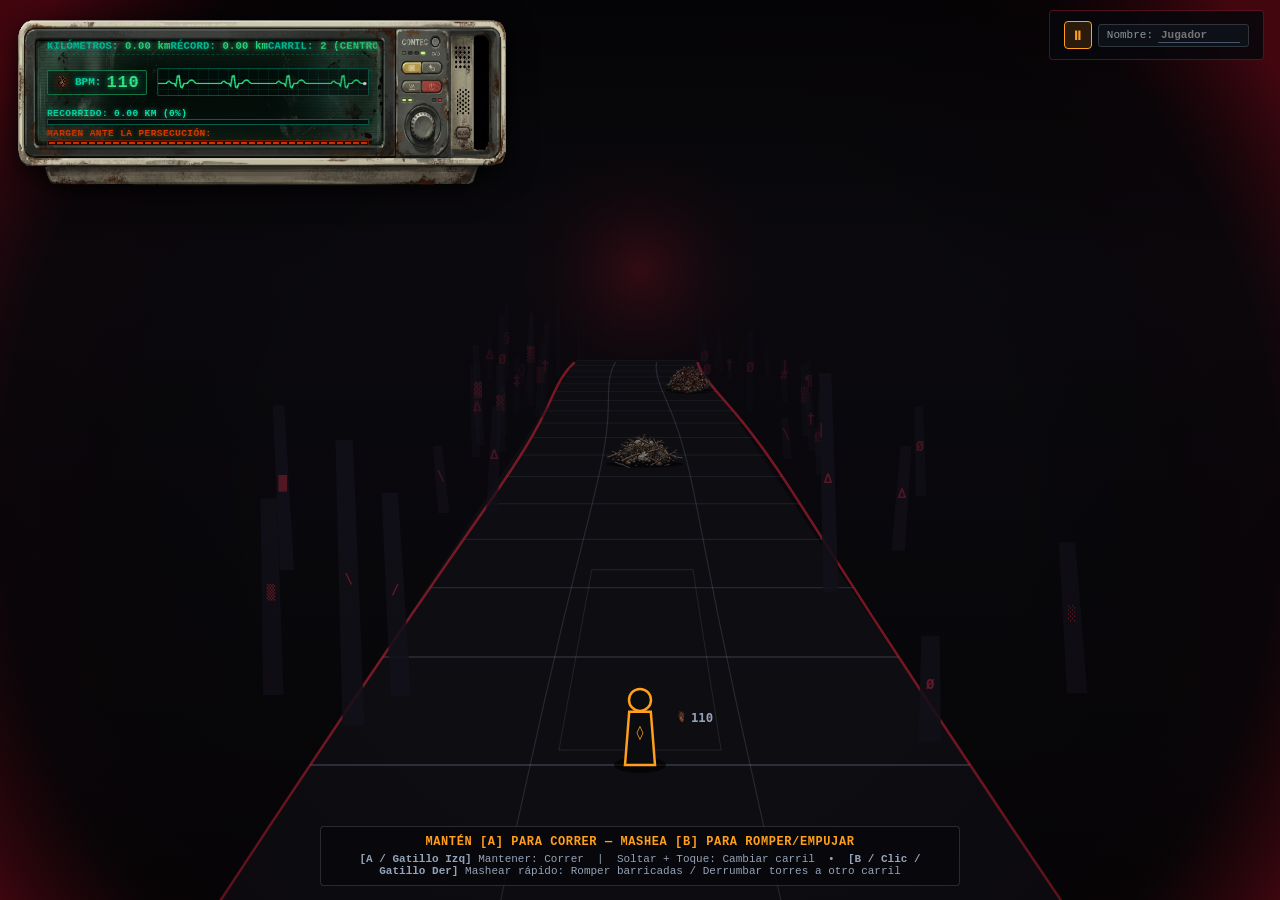
==== index.html @ 1a872189 "refactor: reportes exclusivos para DevUser, menu de pausa vertical estilo retro y pantalla de muerte" ====
<!DOCTYPE html>
<html lang="es">
<head>
    <meta charset="UTF-8" />
    <meta name="viewport" content="width=device-width, initial-scale=1.0" />
    <title>PSYCHOLOGICAL SURVIVAL RUNNER — 5 Niveles de Intensidad</title>
    <link rel="stylesheet" href="css/style.css" />
</head>
<body>
    <!-- Lienzo principal de renderizado -->
    <canvas id="game-canvas"></canvas>

    <!-- HUD superior con Monitor Médico CONTEC en la esquina superior izquierda -->
    <header id="hud">
        <!-- Contenedor Estático del Monitor Médico (Sin interactividad directa) -->
        <div id="hud-monitor-shell" class="monitor-shell-container">
            <!-- Capa Fondo (Z-Index: 1): Carcasa del monitor médico estirada/alargada -->
            <img class="monitor-shell-bg" src="img/image_8.png" alt="Monitor Médico" />

            <!-- Capa Contenido (Z-Index: 2): Pantalla de cristal oscuro (~70% izq, evitando botonera derecha) -->
            <div class="monitor-glass-screen">
                <!-- 1. Fila Superior (Datos de Carrera) -->
                <div class="monitor-top-row">
                    <div class="monitor-stat-left">
                        <span class="monitor-lbl">KILÓMETROS:</span>
                        <span id="hud-distance" class="monitor-val">0.00 km</span>
                    </div>
                    <div class="monitor-stat-center">
                        <span class="monitor-lbl">RÉCORD:</span>
                        <span id="hud-best" class="monitor-val">0.00 km</span>
                    </div>
                    <div class="monitor-stat-right">
                        <span class="monitor-lbl">CARRIL:</span>
                        <span id="hud-lane" class="monitor-val">2 (CENTRO)</span>
                    </div>
                </div>

                <!-- 2. Sección Central (Ritmo Cardíaco / BPM + Onda ECG animada a la derecha) -->
                <div class="monitor-middle-row">
                    <div id="hud-bpm-box" class="bpm-readout-box bpm-steady">
                        <img id="hud-heart-icon" class="bpm-heart-img" src="img/corazon.png" onerror="if(this.src.indexOf('img/')!==-1){this.src='corazon.png';}" alt="♥" />
                        <span class="monitor-bpm-lbl">BPM:</span>
                        <span id="hud-bpm-value" class="bpm-number">110</span>
                    </div>
                    <div class="ecg-oscilloscope-wrap">
                        <canvas id="hud-ecg-canvas" width="260" height="36"></canvas>
                    </div>
                </div>

                <!-- 3. Sección Inferior (Barras de Progreso tipo LED segmentado) -->
                <div class="monitor-bottom-bars">
                    <!-- Barra 1: RECORRIDO (Segmentada bloque por bloque tipo LED antiguo) -->
                    <div class="monitor-bar-group">
                        <div class="monitor-bar-header">
                            <span id="hud-km-progress-label" class="monitor-bar-title-cyan">RECORRIDO: 0.00 KM (0%)</span>
                            <span id="hud-level-name" class="dev-only-tool hidden monitor-dev-lvl">[DEV] NV.1</span>
                        </div>
                        <div class="monitor-led-bar-bg led-bar-cyan">
                            <div id="hud-level-progress-fill" class="monitor-led-fill-cyan" style="width:0%;"></div>
                        </div>
                    </div>

                    <!-- Barra 2: MARGEN ANTE LA PERSECUCIÓN (En la base de la pantalla, rojo/naranja alerta) -->
                    <div class="monitor-bar-group">
                        <div class="monitor-bar-header">
                            <span class="monitor-bar-title-danger">MARGEN ANTE LA PERSECUCIÓN:</span>
                        </div>
                        <div class="monitor-led-bar-bg led-bar-danger">
                            <div id="hud-pursuit-fill" class="monitor-led-fill-danger" style="width:100%;"></div>
                        </div>
                    </div>
                </div>

                <!-- Filtro sutil de líneas de escaneo CRT y suciedad sobre el cristal -->
                <div class="monitor-crt-overlay"></div>
            </div>
        </div>

        <div class="hud-panel controls-status">
            <!-- Apartado chiquito de Nombre + Herramientas exclusivas si escribe DevUser -->
            <div style="display:flex; gap:6px; align-items:center; pointer-events:auto; flex-wrap:wrap; justify-content:flex-end;">
                <!-- Botón minimalista de Pausa (solo 2 símbolos: ⏸ para pausar o ▶ para reanudar) -->
                <button id="btn-hud-pause" type="button" class="hud-pause-minimal" title="Pausar [P]">⏸</button>
                <div class="player-name-mini-box">
                    <label for="player-name-input" class="hud-label" style="font-size:11px;">Nombre:</label>
                    <input id="player-name-input" type="text" maxlength="24" placeholder="Jugador" autocomplete="off" spellcheck="false" />
                </div>
                <!-- Ocultos para jugadores normales; solo visibles cuando Nombre === DevUser -->
                <button id="btn-toggle-music-drawer" type="button" class="mode-switch-link dev-only-tool hidden" title="Opciones discretas de audio (/music/ — Solo DevUser)">🎵 Audio</button>
                <button id="btn-open-dev-admin" type="button" class="mode-switch-link dev-only-tool hidden">🛠️ Dev SQL / Reportes</button>
                <a id="link-sandbox-dev" href="sandbox.html" class="mode-switch-link dev-only-tool hidden">⚙️ Sandbox</a>
            </div>
            <div id="hud-dev-song-time" class="pill dev-only-tool hidden" style="color:#2ec4b6; border-color:#2ec4b6;">🎵 CANCIÓN: 00:00.0 / --:--.- (0.0s)</div>
            <div id="hud-control-a" class="pill idle dev-only-tool hidden">A: DETENIDO (MANTÉN A)</div>
            <div id="hud-control-b" class="pill idle dev-only-tool hidden">B: MASHEO CONTEXTUAL</div>

            <!-- Apartado discreto desplegable de Música (Solo accesible en DevUser) -->
            <div id="music-discrete-drawer" class="music-discrete-drawer hidden sandbox-ui-interactive">
                <div class="music-header">
                    <span style="color:#ff9f1c; font-weight:bold; font-size:11px;">PISTA DEL NIVEL (/music/)</span>
                    <span id="music-status" class="pill idle">⏸️ CORRE CON [A]</span>
                </div>
                <div id="music-track-name" class="music-track-title">Carpeta /music/: Deejay SaeRo - Thud Weight.mp3</div>
                <div class="music-controls-row">
                    <input id="music-file-input" type="file" accept="audio/*" style="display:none;" />
                    <button id="btn-load-music" type="button" class="sandbox-btn">📂 Probar otro MP3</button>
                    <label class="toggle-label">
                        <input id="chk-music-sync-run" type="checkbox" checked />
                        Al correr
                    </label>
                    <input id="music-volume" type="range" min="0" max="1" step="0.05" value="0.78" style="width:70px;" title="Volumen" />
                </div>
            </div>
        </div>
    </header>

    <!-- Resumen inferior discreto del esquema de dos botones -->
    <footer id="bottom-bar">
        <div id="hud-feedback">MANTÉN [A] PARA CORRER — MASHEA [B] PARA ROMPER/EMPUJAR</div>
        <div class="legend">
            <strong>[A / Gatillo Izq]</strong> Mantener: Correr &nbsp;|&nbsp; Soltar + Toque: Cambiar carril &nbsp;&bull;&nbsp;
            <strong>[B / Clic / Gatillo Der]</strong> Mashear rápido: Romper barricadas / Derrumbar torres a otro carril
        </div>
    </footer>

    <!-- Pantalla de Muerte sobre el Monitor CRT de Game Over (img/gameover_monitor.png) -->
    <section id="death-overlay" class="hidden">
        <div class="death-box death-monitor-shell">
            <!-- Capa Fondo (Z-Index: 1): Carcasa del monitor CRT con pedestal y cables -->
            <img src="img/gameover_monitor.png" alt="Monitor Game Over" class="death-monitor-bg" />

            <!-- Capa Contenido (Z-Index: 2): Datos proyectados dentro del cristal oscuro del monitor -->
            <div class="death-crt-screen">
                <h1 id="death-reason">IMPACTO MORTAL</h1>
                <p id="death-detail"></p>

                <!-- Consejo claro para el jugador de cómo evitar que vuelva a pasar -->
                <div id="death-advice" class="death-advice-box">
                    💡 CONSEJO: Mantén la vista adelantada y usa [A] para esquivar o [B] para abrirte paso.
                </div>

                <div id="death-score">DISTANCIA: 0 m</div>

                <!-- Registro temporal para quienes superan los 5000m mientras nadie haya ganado la carrera completa -->
                <div id="death-5000m-milestone-box" class="bug-report-form hidden" style="border-color:#2ec4b6; margin-bottom:8px;">
                    <div style="color:#2ec4b6; font-weight:bold; font-size:11px; margin-bottom:5px;">
                        🏅 ¡SUPERASTE LOS 5.00 KM! Registra tu nombre en la lista de sobrevivientes (+5000m):
                    </div>
                    <div class="victory-form-row" style="margin-bottom:3px;">
                        <input id="milestone-name-input" type="text" maxlength="24" placeholder="Escribe tu nombre..." />
                        <button id="btn-save-milestone-winner" type="button" class="mode-switch-link">💾 Guardar Nombre</button>
                    </div>
                    <div id="milestone-saved-msg" class="report-status-msg"></div>
                </div>

                <!-- Botón de reinicio y formulario de reporte -->
                <div class="player-report-section">
                    <div class="death-actions-row">
                        <button id="btn-restart-run" type="button" class="mode-switch-link death-restart-btn">🔄 Reiniciar</button>
                        <button id="btn-toggle-bug-report" type="button" class="sandbox-btn death-action-btn">🐞 Reportar Problema</button>
                        <button id="btn-open-reports-death" type="button" class="sandbox-btn death-action-btn death-reports-btn dev-only-tool hidden" title="Ver reportes de jugadores y personas registradas (Solo DevUser)">🐞 Reportes (<span id="death-count-reports">0</span>) | 👥 (<span id="death-count-persons">0</span>)</button>
                    </div>

                    <div id="player-bug-report-form" class="bug-report-form hidden">
                        <div class="bug-report-title">Cuéntanos qué pasó o qué sentiste que falló:</div>
                        <textarea id="report-bug-textarea" rows="2" maxlength="320" placeholder="Ej: Golpeé el muro amarillo con B y sentí que no cayó..."></textarea>
                        <div class="bug-report-actions">
                            <span id="report-bug-status" class="report-status-msg"></span>
                            <button id="btn-submit-bug-report" type="button" class="mode-switch-link">Enviar Reporte</button>
                        </div>
                    </div>
                </div>

                <!-- Panel de Diagnóstico de Muerte (EXCLUSIVO PARA DevUser — Oculto para jugadores normales) -->
                <div id="death-dev-inspector" class="dev-inspector-box hidden">
                    <div class="dev-inspector-header">
                        <span>🔍 DIAGNÓSTICO DE MUERTE (SOLO DevUser)</span>
                        <span id="dev-diag-verdict" class="dev-verdict-badge">ANALIZANDO...</span>
                    </div>
                    <div id="dev-diag-explanation" class="dev-diag-explanation"></div>
                    <div class="dev-diag-grid">
                        <div><span class="dev-lbl">TIEMPO CANCIÓN:</span> <span id="dev-diag-song-time" style="color:#2ec4b6; font-weight:bold;">00:00.0 (0.0s)</span></div>
                        <div><span class="dev-lbl">OBSTÁCULO:</span> <span id="dev-diag-obstacle">-</span></div>
                        <div><span class="dev-lbl">JUGADOR:</span> <span id="dev-diag-player">-</span></div>
                        <div><span class="dev-lbl">HISTORIAL [B]:</span> <span id="dev-diag-b-log">-</span></div>
                    </div>
                    <div class="dev-inspector-actions">
                        <button id="btn-copy-death-diag" type="button" class="sandbox-btn">📋 Copiar Reporte Dev</button>
                        <button id="btn-open-dev-from-death" type="button" class="sandbox-btn">🗄️ Ver Reportes / SQL</button>
                    </div>
                </div>
            </div>

            <!-- Capa Filtro CRT (Z-Index: 3): Líneas de escaneo sobre el cristal -->
            <div class="death-crt-overlay"></div>
        </div>
    </section>

    <!-- Pantalla / Menú de Pausa sobre el Monitor CRT de Game Over (img/gameover_monitor.png) -->
    <section id="pause-overlay" class="hidden">
        <div class="death-box death-monitor-shell">
            <!-- Capa Fondo (Z-Index: 1): Carcasa del monitor CRT con pedestal y cables -->
            <img src="img/gameover_monitor.png" alt="Monitor Pausa" class="death-monitor-bg" />

            <!-- Capa Contenido (Z-Index: 2): Datos proyectados dentro del cristal oscuro del monitor -->
            <div class="death-crt-screen pause-monitor-content">
                <h1 class="pause-crt-title">PAUSA</h1>
                <p class="pause-crt-subtitle">CARRERA DETENIDA</p>

                <!-- Menú de opciones de pausa: Reanudar, Reiniciar, Info en forma vertical -->
                <div class="pause-actions-list">
                    <button id="btn-pause-resume" type="button" class="mode-switch-link pause-monitor-btn">▶ Reanudar</button>
                    <button id="btn-pause-restart" type="button" class="sandbox-btn pause-monitor-btn">🔄 Reiniciar</button>
                    <button id="btn-pause-info" type="button" class="sandbox-btn pause-monitor-btn">ℹ️ Información</button>
                </div>

                <!-- Subpanel de Información ("todavía sin nada conectado") -->
                <div id="pause-info-panel" class="pause-info-box hidden">
                    <div class="pause-info-header">
                        <span>ℹ️ INFORMACIÓN DEL SISTEMA</span>
                        <button id="btn-close-pause-info" type="button" class="sandbox-btn" style="flex:0 1 auto; padding:2px 8px;">✕ Volver</button>
                    </div>
                    <div class="pause-info-body">
                        <div class="pause-info-item">
                            <span class="pause-info-tag">PROYECTO:</span>
                            <span>Psychological Survival Runner (Fase 1 / Runner)</span>
                        </div>
                        <div class="pause-info-item">
                            <span class="pause-info-tag">CONTROLES:</span>
                            <span>[A / Gatillo Izq]: Correr / Toque para cambiar de carril<br>[B / Clic / Gatillo Der]: Romper / Manipular obstáculos<br>[P / Esc]: Pausar o reanudar carrera<br>[R]: Reiniciar recorrido</span>
                        </div>
                        <div class="pause-info-item">
                            <span class="pause-info-tag">OBJETIVO:</span>
                            <span>Sobrevivir la persecución a lo largo de 10.2 km, administrando el ritmo cardíaco y abriendo paso con [B].</span>
                        </div>
                        <div class="pause-info-placeholder">
                            (Módulo de información y servicios en desarrollo — actualmente sin servidores remotos conectados).
                        </div>
                    </div>
                </div>

                <div class="restart-prompt pause-crt-prompt">PULSA [P] O [ESC] PARA VOLVER A LA CARRERA</div>
            </div>

            <!-- Capa Filtro CRT (Z-Index: 3): Líneas de escaneo sobre el cristal -->
            <div class="death-crt-overlay"></div>
        </div>
    </section>

    <!-- Pantalla de Victoria (Solo aparece a quienes llegan al final de la carrera para guardar su Nombre en SQL) -->
    <section id="victory-overlay" class="hidden">
        <div class="death-box victory-box">
            <h1 style="color:#2ec4b6; font-size:22px; margin-bottom:10px;">🏆 ¡ SOBREVIVISTE AL RECORRIDO !</h1>
            <p style="color:#cbd5e1; font-size:13px; margin-bottom:14px;">
                Solo los primeros 30 sobrevivientes quedan registrados en la base de datos de ganadores:
            </p>
            <div id="victory-score" style="color:#ff9f1c; font-weight:bold; margin-bottom:14px;">RECORRIDO: 10.00 km</div>
            <div class="victory-form-row">
                <input id="victory-name-input" type="text" maxlength="24" placeholder="Escribe tu nombre de ganador..." />
                <button id="btn-save-winner" type="button" class="mode-switch-link">💾 Guardar Ganador (SQL)</button>
            </div>
            <div id="victory-saved-msg" class="report-status-msg" style="margin-top:8px;"></div>
            <div style="margin-top:16px;">
                <button id="btn-victory-play-again" type="button" class="sandbox-btn" style="padding:7px 16px;">▶ Jugar de Nuevo</button>
            </div>
        </div>
    </section>

    <!-- Modal de Reportes de Jugadores, Personas Registradas y Consola SQL -->
    <section id="dev-admin-modal" class="hidden">
        <div class="dev-modal-box">
            <div class="panel-title">
                <span>📋 PANEL DE REPORTES Y REGISTROS DE JUGADORES</span>
                <button id="btn-close-dev-admin" type="button" class="sandbox-btn" style="flex:0 1 auto; padding:4px 10px;">✕ Cerrar</button>
            </div>

            <div class="dev-tabs-row">
                <button id="tab-btn-reports" type="button" class="sandbox-btn active-dev-tab">🐞 Reportes de Problemas (<span id="count-bug-reports">0</span>)</button>
                <button id="tab-btn-winners" type="button" class="sandbox-btn">👥 Personas Registradas / Ganadores (<span id="count-race-winners">0</span>)</button>
                <button id="tab-btn-sql" type="button" class="sandbox-btn">🗄️ Base de Datos SQL (Exportar)</button>
            </div>

            <!-- Pestaña 1: Reportes de problemas dejados por jugadores al morir -->
            <div id="dev-tab-reports" class="dev-tab-content">
                <div id="dev-reports-list" class="dev-records-list"></div>
                <div class="sandbox-actions-row">
                    <button id="btn-clear-reports" type="button" class="sandbox-btn">🗑️ Limpiar Reportes</button>
                </div>
            </div>

            <!-- Pestaña 2: Ganadores que llegaron al final de la carrera -->
            <div id="dev-tab-winners" class="dev-tab-content hidden">
                <div id="dev-winners-list" class="dev-records-list"></div>
                <div class="sandbox-actions-row">
                    <button id="btn-simulate-win-dev" type="button" class="sandbox-btn">🏆 Probar Pantalla de Meta (Dev)</button>
                    <button id="btn-clear-winners" type="button" class="sandbox-btn">🗑️ Limpiar Ganadores</button>
                </div>
            </div>

            <!-- Pestaña 3: Script SQL en vivo -->
            <div id="dev-tab-sql" class="dev-tab-content hidden">
                <div class="slider-help" style="margin-bottom:6px;">
                    Esquema SQL (`database/schema.sql`) y sentencias `INSERT INTO` generadas con los ganadores y reportes:
                </div>
                <textarea id="dev-sql-preview" rows="10" readonly class="dev-sql-textarea"></textarea>
                <div class="sandbox-actions-row">
                    <button id="btn-copy-sql-dump" type="button" class="mode-switch-link">📋 Copiar SQL Completo</button>
                    <button id="btn-download-sql-dump" type="button" class="sandbox-btn">💾 Descargar .SQL</button>
                </div>
            </div>
        </div>
    </section>

    <!-- Carga modular ordenada -->
    <script src="src/config/GameConfig.js"></script>
    <script src="src/core/EventBus.js"></script>
    <script src="src/core/DatabaseManager.js"></script>
    <script src="src/core/InputManager.js"></script>
    <script src="src/core/MusicManager.js"></script>
    <script src="src/core/GameLoop.js"></script>
    <script src="src/entities/Player.js"></script>
    <script src="src/entities/Obstacle.js"></script>
    <script src="src/systems/ObstacleManager.js"></script>
    <script src="src/systems/InteractionSystem.js"></script>
    <script src="src/systems/CollisionSystem.js"></script>
    <script src="src/rendering/Renderer.js"></script>
    <script src="src/main.js"></script>
</body>
</html>
---- css/style.css ----
/* PSYCHOLOGICAL SURVIVAL RUNNER - Hoja de Estilos (Fase 1 + Nivel Sandbox) */
* {
    box-sizing: border-box;
    margin: 0;
    padding: 0;
    user-select: none;
}

html, body {
    width: 100%;
    height: 100%;
    overflow: hidden;
    background-color: #040406;
    color: #e2e8f0;
    font-family: 'Consolas', 'Courier New', monospace;
}

#game-canvas {
    display: block;
    width: 100vw;
    height: 100vh;
}

/* Enlace de cambio rápido entre Juego Principal y Sandbox */
.mode-switch-link {
    display: inline-block;
    pointer-events: auto;
    text-decoration: none;
    background: rgba(255, 159, 28, 0.14);
    color: #ff9f1c;
    border: 1px solid #ff9f1c;
    padding: 5px 11px;
    font-size: 12px;
    font-weight: bold;
    border-radius: 3px;
    transition: background 0.15s, color 0.15s;
    cursor: pointer;
}

.mode-switch-link:hover {
    background: #ff9f1c;
    color: #040406;
}

/* HUD Superior de Telemetría del Prototipo */
#hud {
    position: fixed;
    top: 10px;
    left: 12px;
    right: 16px;
    display: flex;
    justify-content: space-between;
    align-items: flex-start;
    pointer-events: none;
    z-index: 10;
}

/* ==========================================================================
   MONITOR MÉDICO RETRO (CONTEC / ESTILO PS2 HOSPITALARIO)
   - Capa Fondo (Z-Index: 1): img/image_8.png estirada/alargada
   - Capa Contenido (Z-Index: 2): Datos encima del cristal oscuro izquierdo
   ========================================================================== */
.monitor-shell-container {
    position: relative;
    width: 500px;
    height: 184px;
    max-width: calc(100vw - 220px);
    pointer-events: none;
    user-select: none;
    flex-shrink: 0;
    filter: drop-shadow(0 6px 14px rgba(0, 0, 0, 0.85));
}

.monitor-shell-bg {
    position: absolute;
    inset: 0;
    width: 100%;
    height: 100%;
    object-fit: fill;
    z-index: 1;
    pointer-events: none;
}

.monitor-glass-screen {
    position: absolute;
    /* Encaja exactamente dentro del cristal oscuro verdoso de la izquierda, evitando la botonera derecha */
    top: 14.5%;
    left: 5.4%;
    width: 67.6%;
    height: 61.5%;
    z-index: 2;
    display: flex;
    flex-direction: column;
    justify-content: space-between;
    padding: 4px 8px 4px 8px;
    font-family: 'Courier New', 'MS Gothic', 'Lucida Console', monospace;
    color: #33ff99;
    text-shadow: 0 0 4px rgba(51, 255, 153, 0.7);
    overflow: hidden;
    pointer-events: none;
}

/* Filtro sutil de líneas de escaneo CRT y grano sobre el cristal */
.monitor-crt-overlay {
    position: absolute;
    inset: 0;
    z-index: 3;
    pointer-events: none;
    background:
        repeating-linear-gradient(
            to bottom,
            rgba(0, 0, 0, 0) 0px,
            rgba(0, 0, 0, 0) 2px,
            rgba(0, 18, 12, 0.28) 3px
        ),
        radial-gradient(
            ellipse at center,
            rgba(51, 255, 153, 0.04) 0%,
            rgba(0, 0, 0, 0.26) 100%
        );
    mix-blend-mode: multiply;
}

/* 1. Fila Superior (Datos de Carrera: KILÓMETROS izq | RÉCORD centro | CARRIL der) */
.monitor-top-row {
    display: flex;
    justify-content: space-between;
    align-items: center;
    width: 100%;
    font-size: 10.5px;
    line-height: 1.1;
    letter-spacing: 0.2px;
    border-bottom: 1px dashed rgba(0, 255, 204, 0.25);
    padding-bottom: 2px;
}

.monitor-stat-left {
    text-align: left;
    white-space: nowrap;
}

.monitor-stat-center {
    text-align: center;
    white-space: nowrap;
}

.monitor-stat-right {
    text-align: right;
    white-space: nowrap;
}

.monitor-lbl {
    color: #00ffcc;
    font-weight: bold;
    opacity: 0.88;
    text-shadow: 0 0 4px rgba(0, 255, 204, 0.65);
}

.monitor-val {
    color: #33ff99;
    font-weight: bold;
    text-shadow: 0 0 5px rgba(51, 255, 153, 0.85);
}

/* 2. Sección Central (Ritmo Cardíaco / BPM a la izquierda + Onda ECG a la derecha) */
.monitor-middle-row {
    display: flex;
    align-items: center;
    justify-content: space-between;
    gap: 10px;
    width: 100%;
    margin: 2px 0;
}

.bpm-readout-box {
    display: flex;
    align-items: center;
    gap: 5px;
    padding: 2px 6px;
    border-radius: 2px;
    background: rgba(2, 22, 16, 0.65);
    border: 1px solid rgba(51, 255, 153, 0.45);
    box-shadow: inset 0 0 8px rgba(0, 255, 204, 0.12);
    flex-shrink: 0;
    transition: border-color 0.12s, background 0.12s;
}

.bpm-readout-box.bpm-max {
    border-color: #ff4500;
    background: rgba(42, 10, 4, 0.72);
}

.bpm-readout-box.bpm-drop-nine {
    border-color: #ff3300;
    background: rgba(48, 8, 4, 0.78);
}

.bpm-readout-box.bpm-drop-zero {
    border-color: #00ffcc;
    background: rgba(4, 28, 24, 0.72);
}

.bpm-heart,
.bpm-heart-img {
    width: 16px;
    height: 16px;
    object-fit: contain;
    image-rendering: pixelated;
    display: inline-block;
    filter: drop-shadow(0 0 4px rgba(255, 51, 0, 0.75));
    transition: transform 0.06s linear;
}

.monitor-bpm-lbl {
    font-size: 11px;
    font-weight: bold;
    color: #00ffcc;
    text-shadow: 0 0 4px rgba(51, 255, 153, 0.7);
}

.bpm-number {
    font-size: 17px;
    font-weight: bold;
    letter-spacing: 0.8px;
    color: #33ff99;
    text-shadow: 0 0 6px rgba(51, 255, 153, 0.9);
    min-width: 34px;
    display: inline-block;
}

.bpm-readout-box.bpm-max .bpm-number {
    color: #ff4500;
    text-shadow: 0 0 6px rgba(255, 69, 0, 0.85);
}

.bpm-readout-box.bpm-drop-nine .bpm-number {
    color: #ff3300;
    text-shadow: 0 0 6px rgba(255, 51, 0, 0.9);
}

.bpm-readout-box.bpm-drop-zero .bpm-number {
    color: #00ffcc;
    text-shadow: 0 0 6px rgba(0, 255, 204, 0.85);
}

/* Lienzo de Onda ECG (Electrocardiograma en vivo a la derecha del BPM) */
.ecg-oscilloscope-wrap {
    flex: 1;
    height: 28px;
    background:
        linear-gradient(to right, rgba(0, 255, 204, 0.07) 1px, transparent 1px) 0 0 / 10px 10px,
        linear-gradient(to bottom, rgba(0, 255, 204, 0.07) 1px, transparent 1px) 0 0 / 10px 10px,
        rgba(1, 14, 10, 0.62);
    border: 1px solid rgba(0, 255, 204, 0.28);
    border-radius: 2px;
    overflow: hidden;
    display: flex;
    align-items: center;
}

#hud-ecg-canvas {
    width: 100%;
    height: 100%;
    display: block;
}

/* 3. Sección Inferior (Barras de Progreso tipo LED segmentado) */
.monitor-bottom-bars {
    display: flex;
    flex-direction: column;
    gap: 4px;
    width: 100%;
}

.monitor-bar-group {
    width: 100%;
}

.monitor-bar-header {
    display: flex;
    justify-content: space-between;
    align-items: center;
    margin-bottom: 1px;
    font-size: 9.5px;
    line-height: 1;
}

.monitor-bar-title-cyan {
    color: #00ffcc;
    font-weight: bold;
    letter-spacing: 0.4px;
    text-shadow: 0 0 4px rgba(51, 255, 153, 0.7);
}

.monitor-bar-title-danger {
    color: #ff4500;
    font-weight: bold;
    letter-spacing: 0.4px;
    text-shadow: 0 0 4px rgba(255, 69, 0, 0.7);
}

.monitor-dev-lvl {
    color: #33ff99;
    font-size: 10px;
    font-weight: bold;
}

.monitor-led-bar-bg {
    width: 100%;
    height: 6px;
    background: rgba(2, 16, 12, 0.85);
    border: 1px solid rgba(0, 255, 204, 0.38);
    padding: 1px;
    overflow: hidden;
    position: relative;
}

.monitor-led-bar-bg.led-bar-danger {
    border-color: rgba(255, 69, 0, 0.48);
    background: rgba(22, 5, 4, 0.85);
}

/* Barra 1: Segmentada bloque por bloque tipo LED antiguo en verde/cian hospital */
.monitor-led-fill-cyan,
#hud-level-progress-fill {
    height: 100%;
    width: 0%;
    background-image: repeating-linear-gradient(
        to right,
        #33ff99 0px,
        #00ffcc 6px,
        rgba(0, 18, 12, 0.92) 6px,
        rgba(0, 18, 12, 0.92) 8px
    );
    box-shadow: 0 0 6px rgba(51, 255, 153, 0.75);
    transition: width 0.12s ease-out;
}

/* Barra 2: Margen ante la persecución en rojo/anaranjado apagado tipo LED de alerta */
.monitor-led-fill-danger,
#hud-pursuit-fill {
    height: 100%;
    width: 100%;
    background-image: repeating-linear-gradient(
        to right,
        #ff4500 0px,
        #ff3300 6px,
        rgba(24, 4, 2, 0.9) 6px,
        rgba(24, 4, 2, 0.9) 8px
    );
    box-shadow: 0 0 6px rgba(255, 69, 0, 0.75);
    transition: width 0.08s linear;
}

.hud-panel {
    background: rgba(8, 8, 12, 0.85);
    border: 1px solid rgba(220, 38, 60, 0.35);
    padding: 10px 14px;
    border-radius: 4px;
    backdrop-filter: blur(4px);
}

.hud-label {
    color: #8b949e;
}

.hud-value {
    color: #f8fafc;
    font-weight: bold;
}

.controls-status {
    display: flex;
    flex-direction: column;
    align-items: flex-end;
    gap: 6px;
}

.pill {
    padding: 4px 10px;
    font-size: 12px;
    font-weight: bold;
    border-radius: 3px;
    border: 1px solid #30363d;
    background: #0d1117;
}

.pill.idle {
    color: #8b949e;
}

.pill.active-run {
    color: #040406;
    background: #e2e8f0;
    border-color: #ffffff;
}

.pill.switch-ready {
    color: #040406;
    background: #ff9f1c;
    border-color: #ffbf69;
}

.pill.active-b {
    color: #ffffff;
    background: #d90429;
    border-color: #ff4d6d;
}

/* Barra inferior de lectura rápida de mecánicas (solo visible unos segundos al iniciar) */
#bottom-bar {
    position: fixed;
    bottom: 14px;
    left: 50%;
    transform: translateX(-50%);
    background: rgba(8, 8, 12, 0.85);
    border: 1px solid rgba(255, 255, 255, 0.14);
    padding: 8px 18px;
    border-radius: 4px;
    font-size: 12px;
    text-align: center;
    pointer-events: none;
    z-index: 10;
    transition: opacity 0.6s ease, transform 0.6s ease;
}

#bottom-bar.fade-out-bottom-bar {
    opacity: 0;
    transform: translateX(-50%) translateY(10px);
}

#hud-feedback {
    color: #ff9f1c;
    font-weight: bold;
    margin-bottom: 4px;
    letter-spacing: 0.6px;
}

.legend {
    color: #94a3b8;
    font-size: 11px;
}

/* Pantalla de Muerte y Menú de Pausa sobre Monitor CRT (img/gameover_monitor.png) */
#death-overlay,
#pause-overlay {
    position: fixed;
    inset: 0;
    background: rgba(4, 2, 4, 0.84);
    display: flex;
    flex-direction: column;
    justify-content: flex-end;
    align-items: center;
    z-index: 20;
    text-align: center;
    padding: 0;
    overflow: hidden;
}

#death-overlay.hidden,
#pause-overlay.hidden {
    display: none;
}

.death-box {
    max-width: 680px;
    width: 95%;
    background: #09080c;
    border: 2px solid #d90429;
    padding: 24px 28px;
    box-shadow: 0 0 50px rgba(217, 4, 41, 0.35);
}

/* Contenedor del monitor CRT de Game Over */
.death-box.death-monitor-shell {
    position: relative;
    max-width: none;
    width: min(1060px, 99vw, calc(96vh * 578 / 432));
    aspect-ratio: 578 / 432;
    background: transparent;
    border: none;
    box-shadow: none;
    padding: 0;
    transform: translateX(-1.6%);
    user-select: none;
}

/* Capa 1 (Z-Index: 1): Carcasa del monitor CRT con pedestal y cables */
.death-monitor-bg {
    position: absolute;
    inset: 0;
    width: 100%;
    height: 100%;
    object-fit: fill;
    z-index: 1;
    pointer-events: none;
    filter: drop-shadow(0 12px 48px rgba(0, 0, 0, 0.95));
}

/* Capa 2 (Z-Index: 2): Área exacta de la pantalla de cristal oscuro del monitor */
.death-crt-screen {
    position: absolute;
    top: 14.2%;
    bottom: 32.2%;
    left: 24.6%;
    right: 21.4%;
    z-index: 2;
    display: flex;
    flex-direction: column;
    justify-content: center;
    align-items: center;
    padding: 8px 14px;
    overflow-y: auto;
    overflow-x: hidden;
    font-family: 'Courier New', 'MS Gothic', 'Consolas', monospace;
    background: rgba(4, 10, 7, 0.28);
    border-radius: 6px;
    pointer-events: auto;
}

.death-crt-screen::-webkit-scrollbar {
    width: 5px;
}

.death-crt-screen::-webkit-scrollbar-thumb {
    background: rgba(51, 255, 153, 0.35);
    border-radius: 3px;
}

/* Capa 3 (Z-Index: 3): Filtro CRT de líneas de escaneo y viñeta sobre el cristal */
.death-crt-overlay {
    position: absolute;
    top: 14.4%;
    bottom: 32.4%;
    left: 24.6%;
    right: 21.3%;
    z-index: 3;
    pointer-events: none;
    border-radius: 6px;
    background:
        repeating-linear-gradient(
            to bottom,
            rgba(0, 0, 0, 0) 0px,
            rgba(0, 0, 0, 0) 2px,
            rgba(0, 14, 8, 0.26) 3px,
            rgba(0, 0, 0, 0.34) 4px
        ),
        radial-gradient(
            ellipse at center,
            rgba(51, 255, 153, 0.03) 0%,
            rgba(0, 0, 0, 0.42) 100%
        );
    box-shadow: inset 0 0 18px rgba(0, 0, 0, 0.78);
}

/* Panel de Diagnóstico de Muerte para el Desarrollador */
.dev-inspector-box {
    text-align: left;
    background: #050508;
    border: 1px solid #2d3343;
    border-radius: 4px;
    padding: 12px 14px;
    margin-bottom: 16px;
    font-size: 11px;
    user-select: text;
    pointer-events: auto;
}

.dev-inspector-header {
    display: flex;
    justify-content: space-between;
    align-items: center;
    border-bottom: 1px solid #1e2330;
    padding-bottom: 6px;
    margin-bottom: 8px;
    font-weight: bold;
    color: #94a3b8;
    gap: 8px;
    flex-wrap: wrap;
}

.dev-verdict-badge {
    padding: 3px 8px;
    border-radius: 3px;
    font-size: 11px;
    font-weight: bold;
    background: rgba(46, 196, 182, 0.16);
    color: #2ec4b6;
    border: 1px solid #2ec4b6;
}

.dev-verdict-badge.bug-suspect {
    background: rgba(255, 30, 56, 0.22);
    color: #ff4d6d;
    border-color: #ff1e38;
}

.dev-diag-explanation {
    color: #f8fafc;
    font-size: 12px;
    line-height: 1.45;
    margin-bottom: 10px;
    padding: 6px 8px;
    background: rgba(255, 255, 255, 0.03);
    border-left: 3px solid #ff9f1c;
}

.dev-diag-grid {
    display: flex;
    flex-direction: column;
    gap: 4px;
    color: #cbd5e1;
    font-family: 'Consolas', monospace;
    font-size: 11px;
    margin-bottom: 10px;
}

.dev-lbl {
    color: #ff9f1c;
    font-weight: bold;
}

.dev-inspector-actions {
    display: flex;
    gap: 10px;
    justify-content: flex-end;
    margin-top: 6px;
}

.hidden {
    display: none !important;
}

/* Apartado chiquito de Nombre en el HUD */
.player-name-mini-box {
    display: inline-flex;
    align-items: center;
    gap: 5px;
    background: #0d1117;
    border: 1px solid #30363d;
    padding: 3px 8px;
    border-radius: 3px;
}

.player-name-mini-box input {
    background: transparent;
    border: none;
    border-bottom: 1px solid #475569;
    color: #ff9f1c;
    font-family: inherit;
    font-size: 11px;
    font-weight: bold;
    width: 82px;
    outline: none;
    padding: 1px 3px;
    user-select: text;
}

.player-name-mini-box input:focus {
    border-bottom-color: #ff9f1c;
}

/* Caja de consejo para el jugador en la pantalla de muerte */
.death-advice-box {
    background: rgba(8, 20, 14, 0.68);
    border: 1px solid rgba(255, 159, 28, 0.48);
    color: #fde68a;
    text-shadow: 0 0 4px rgba(255, 159, 28, 0.35);
    font-size: clamp(9.5px, 1vw, 11px);
    line-height: 1.32;
    padding: 3px 8px;
    border-radius: 3px;
    margin-bottom: 5px;
    width: 100%;
}

/* Formulario de Reportar Problema para jugadores */
.player-report-section {
    margin-top: 4px;
    margin-bottom: 4px;
    width: 100%;
    pointer-events: auto;
}

.death-actions-row {
    display: flex;
    gap: 8px;
    justify-content: center;
    align-items: center;
    flex-wrap: wrap;
    margin-top: 2px;
}

.death-restart-btn {
    padding: 6px 16px !important;
    font-size: 12px !important;
    font-weight: bold;
    letter-spacing: 0.8px;
    border-radius: 3px;
}

.death-action-btn {
    padding: 5px 12px !important;
    font-size: 11px !important;
    border-radius: 3px;
}

.bug-report-form {
    background: #06070b;
    border: 1px solid #334155;
    border-radius: 4px;
    padding: 10px 12px;
    text-align: left;
    margin-top: 8px;
}

.bug-report-title {
    font-size: 11px;
    color: #cbd5e1;
    margin-bottom: 6px;
}

.bug-report-form textarea {
    width: 100%;
    background: #0d1117;
    border: 1px solid #30363d;
    border-radius: 3px;
    color: #f8fafc;
    font-family: inherit;
    font-size: 12px;
    padding: 6px 8px;
    resize: vertical;
    outline: none;
    user-select: text;
}

.bug-report-form textarea:focus {
    border-color: #ff9f1c;
}

.bug-report-actions {
    display: flex;
    justify-content: space-between;
    align-items: center;
    margin-top: 8px;
    gap: 8px;
}

.report-status-msg {
    font-size: 11px;
    color: #2ec4b6;
    font-weight: bold;
}

/* Pantalla de Victoria / Meta Final */
#victory-overlay {
    position: fixed;
    inset: 0;
    background: rgba(4, 10, 12, 0.88);
    display: flex;
    flex-direction: column;
    justify-content: center;
    align-items: center;
    z-index: 22;
    text-align: center;
    padding: 24px;
}

.victory-box {
    border-color: #2ec4b6;
    box-shadow: 0 0 50px rgba(46, 196, 182, 0.3);
}

.victory-form-row {
    display: flex;
    gap: 8px;
    justify-content: center;
    align-items: center;
    flex-wrap: wrap;
}

.victory-form-row input {
    background: #0d1117;
    border: 1px solid #2ec4b6;
    color: #ffffff;
    font-family: inherit;
    font-size: 13px;
    font-weight: bold;
    padding: 6px 10px;
    border-radius: 3px;
    outline: none;
    user-select: text;
}

/* ==========================================================================
   BOTÓN MINIMALISTA DE PAUSA EN EL HUD (⏸ / ▶)
   ========================================================================== */
.hud-pause-minimal {
    display: inline-flex;
    align-items: center;
    justify-content: center;
    width: 28px;
    height: 28px;
    padding: 0;
    background: rgba(255, 159, 28, 0.14);
    border: 1px solid #ff9f1c;
    color: #ff9f1c;
    border-radius: 4px;
    font-size: 13px;
    font-weight: bold;
    cursor: pointer;
    pointer-events: auto;
    transition: background 0.15s, color 0.15s, border-color 0.15s;
    user-select: none;
    line-height: 1;
}

.hud-pause-minimal:hover {
    background: #ff9f1c;
    color: #040406;
}

.hud-pause-minimal.is-paused {
    background: rgba(46, 196, 182, 0.22);
    border-color: #2ec4b6;
    color: #2ec4b6;
}

.hud-pause-minimal.is-paused:hover {
    background: #2ec4b6;
    color: #040406;
}

/* Botón de Reportes con símbolo de bichito (🐞) en la pantalla de Muerte */
.death-reports-btn {
    background: rgba(46, 196, 182, 0.14) !important;
    border-color: #2ec4b6 !important;
    color: #2ec4b6 !important;
    cursor: pointer;
}

.death-reports-btn:hover {
    background: #2ec4b6 !important;
    color: #040406 !important;
}

/* ==========================================================================
   PANTALLA DE PAUSA SOBRE EL MOLDE DEL MONITOR CRT (gameover_monitor.png)
   ========================================================================== */
.pause-crt-title {
    color: #ff9f1c;
    font-size: clamp(20px, 2.6vw, 28px);
    letter-spacing: 3px;
    font-weight: bold;
    text-shadow: 0 0 10px rgba(255, 159, 28, 0.7);
    margin-bottom: 4px;
}

.pause-crt-subtitle {
    color: #94a3b8;
    font-size: clamp(10px, 1.1vw, 12px);
    letter-spacing: 1.5px;
    margin-bottom: 14px;
}

.pause-actions-list {
    display: flex;
    flex-direction: column;
    align-items: center;
    gap: 9px;
    width: 100%;
    max-width: 220px;
    margin: 10px auto;
}

.pause-monitor-btn {
    width: 100%;
    text-align: center;
    padding: 8px 16px !important;
    font-size: 13px !important;
    font-weight: bold;
    letter-spacing: 1px;
    border-radius: 4px;
    cursor: pointer;
}
    font-size: 12px !important;
    letter-spacing: 0.6px;
    cursor: pointer;
}

.pause-crt-prompt {
    margin-top: 8px;
    color: #64748b;
    font-size: 11px;
}

.pause-info-box {
    margin-top: 10px;
    background: #05060a;
    border: 1px solid #2ec4b6;
    border-radius: 4px;
    padding: 10px 12px;
    text-align: left;
    font-size: 11px;
    max-height: 180px;
    overflow-y: auto;
    width: 100%;
}

.pause-info-header {
    display: flex;
    justify-content: space-between;
    align-items: center;
    color: #2ec4b6;
    font-weight: bold;
    font-size: 11px;
    margin-bottom: 8px;
    padding-bottom: 4px;
    border-bottom: 1px solid rgba(46, 196, 182, 0.25);
}

.pause-info-body {
    display: flex;
    flex-direction: column;
    gap: 6px;
    color: #cbd5e1;
    line-height: 1.45;
}

.pause-info-item {
    display: flex;
    flex-direction: column;
    gap: 2px;
}

.pause-info-tag {
    color: #ff9f1c;
    font-weight: bold;
    font-size: 10px;
}

.pause-info-placeholder {
    color: #64748b;
    font-style: italic;
    font-size: 10px;
    margin-top: 6px;
    padding-top: 6px;
    border-top: 1px dashed #1e2430;
}

/* Modal Exclusivo de Administración DevUser */
#dev-admin-modal {
    position: fixed;
    inset: 0;
    background: rgba(3, 3, 6, 0.88);
    display: flex;
    justify-content: center;
    align-items: center;
    z-index: 30;
    padding: 20px;
}

.dev-modal-box {
    background: #090a10;
    border: 1px solid #ff9f1c;
    border-radius: 5px;
    width: 100%;
    max-width: 740px;
    max-height: 86vh;
    display: flex;
    flex-direction: column;
    padding: 16px 18px;
    box-shadow: 0 0 40px rgba(0, 0, 0, 0.85);
    user-select: text;
}

.dev-tabs-row {
    display: flex;
    gap: 8px;
    margin-bottom: 12px;
}

.active-dev-tab {
    border-color: #ff9f1c !important;
    color: #ff9f1c !important;
    background: rgba(255, 159, 28, 0.14) !important;
}

.dev-tab-content {
    display: flex;
    flex-direction: column;
    overflow: hidden;
}

.dev-records-list {
    max-height: 340px;
    overflow-y: auto;
    background: #050609;
    border: 1px solid #1e2430;
    border-radius: 4px;
    padding: 8px 10px;
    display: flex;
    flex-direction: column;
    gap: 8px;
}

.dev-record-card {
    background: #0c0e16;
    border: 1px solid #252b3b;
    border-left: 3px solid #ff9f1c;
    padding: 8px 10px;
    border-radius: 3px;
    font-size: 11px;
    line-height: 1.4;
}

.dev-sql-textarea {
    width: 100%;
    background: #050609;
    border: 1px solid #252b3b;
    color: #38bdf8;
    font-family: 'Consolas', monospace;
    font-size: 11px;
    padding: 8px;
    border-radius: 3px;
    resize: vertical;
}

#death-reason {
    color: #ff2a3a;
    font-size: clamp(15px, 1.7vw, 18px);
    letter-spacing: 1.2px;
    margin-bottom: 3px;
    text-shadow: 0 0 8px rgba(255, 30, 56, 0.72);
}

#death-detail {
    color: #d8f3e5;
    font-size: clamp(10px, 1.1vw, 11.5px);
    line-height: 1.32;
    margin-bottom: 5px;
    text-shadow: 0 0 4px rgba(51, 255, 153, 0.35);
}

#death-score {
    color: #ff9f1c;
    font-size: clamp(10.5px, 1.1vw, 12px);
    font-weight: bold;
    margin-bottom: 5px;
    text-shadow: 0 0 5px rgba(255, 159, 28, 0.55);
}

.restart-prompt {
    color: #e2f8ee;
    font-size: clamp(10px, 1.1vw, 12px);
    letter-spacing: 0.9px;
    padding: 5px 12px;
    border: 1px dashed rgba(51, 255, 153, 0.45);
    text-shadow: 0 0 4px rgba(51, 255, 153, 0.45);
    display: inline-block;
}

@media (max-width: 680px) {
    .death-box.death-monitor-shell {
        width: min(142vw, calc(96vh * 578 / 432));
        transform: translateX(-2%);
    }
}

/* =====================================================================
   ESTILOS DEL NIVEL SANDBOX Y LABORATORIO DE CALIBRACIÓN (sandbox.html)
   ===================================================================== */
.sandbox-panel {
    position: fixed;
    top: 14px;
    background: rgba(8, 8, 13, 0.90);
    border: 1px solid rgba(255, 159, 28, 0.35);
    border-radius: 5px;
    padding: 12px 14px;
    z-index: 15;
    font-size: 12px;
    backdrop-filter: blur(5px);
    max-height: calc(100vh - 120px);
    overflow-y: auto;
}

.sandbox-left {
    left: 14px;
    width: 350px;
    pointer-events: none;
}

.sandbox-right {
    right: 14px;
    width: 340px;
    pointer-events: auto;
}

.panel-title {
    color: #ff9f1c;
    font-size: 13px;
    font-weight: bold;
    letter-spacing: 0.8px;
    border-bottom: 1px solid rgba(255, 159, 28, 0.25);
    padding-bottom: 6px;
    margin-bottom: 10px;
    display: flex;
    justify-content: space-between;
    align-items: center;
}

.meter-group {
    margin-bottom: 10px;
}

.meter-header {
    display: flex;
    justify-content: space-between;
    font-size: 11px;
    color: #cbd5e1;
    margin-bottom: 3px;
}

.meter-track {
    position: relative;
    width: 100%;
    height: 10px;
    background: #14141d;
    border: 1px solid #2d3142;
    border-radius: 2px;
    overflow: hidden;
}

.meter-fill {
    height: 100%;
    width: 0%;
    background: #2ec4b6;
    transition: width 0.03s linear;
}

.threshold-marker {
    position: absolute;
    top: 0;
    bottom: 0;
    width: 2px;
    background: #ff1e38;
    z-index: 2;
}

/* Diagrama de los 3 carriles */
.lanes-visualizer {
    display: grid;
    grid-template-columns: repeat(3, 1fr);
    gap: 6px;
    margin: 8px 0;
}

.lane-box {
    text-align: center;
    padding: 6px 4px;
    background: #11131a;
    border: 1px solid #2b303c;
    border-radius: 3px;
    font-size: 11px;
    color: #64748b;
}

.lane-box.origin-lane {
    border-color: #ff9f1c;
    color: #ff9f1c;
}

.lane-box.active-lane {
    background: rgba(226, 232, 240, 0.16);
    border-color: #ffffff;
    color: #ffffff;
    font-weight: bold;
}

.lane-hints {
    font-size: 11px;
    color: #94a3b8;
    line-height: 1.5;
    margin-bottom: 8px;
    padding: 6px 8px;
    background: rgba(255, 255, 255, 0.03);
    border-radius: 3px;
}

/* Historial de inputs */
#sandbox-input-log {
    margin-top: 6px;
    background: #060609;
    border: 1px solid #1e222d;
    padding: 6px 8px;
    border-radius: 3px;
    min-height: 115px;
    font-size: 11px;
}

.log-entry {
    color: #64748b;
    margin-bottom: 4px;
    line-height: 1.3;
}

.log-entry.latest {
    color: #f8fafc;
    font-weight: bold;
}

/* Sliders de calibración */
.slider-row {
    margin-bottom: 9px;
}

.slider-label {
    display: flex;
    justify-content: space-between;
    font-size: 11px;
    color: #cbd5e1;
    margin-bottom: 2px;
}

.slider-val {
    color: #ff9f1c;
    font-weight: bold;
}

.slider-help {
    font-size: 10px;
    color: #64748b;
    margin-bottom: 3px;
}

input[type="range"] {
    width: 100%;
    accent-color: #ff9f1c;
    cursor: pointer;
}

.sandbox-actions-row {
    display: flex;
    gap: 8px;
    margin-top: 10px;
}

.sandbox-btn {
    flex: 1;
    background: #161922;
    color: #e2e8f0;
    border: 1px solid #384152;
    padding: 6px 8px;
    font-family: inherit;
    font-size: 11px;
    font-weight: bold;
    border-radius: 3px;
    cursor: pointer;
    transition: border-color 0.15s, background 0.15s;
}

.sandbox-btn:hover {
    background: #242938;
    border-color: #ff9f1c;
    color: #ffffff;
}

/* Barra inferior de generación manual de obstáculos en Sandbox */
#sandbox-spawner-bar {
    position: fixed;
    bottom: 12px;
    left: 50%;
    transform: translateX(-50%);
    background: rgba(8, 8, 13, 0.92);
    border: 1px solid rgba(255, 159, 28, 0.4);
    padding: 8px 14px;
    border-radius: 5px;
    z-index: 15;
    display: flex;
    flex-wrap: wrap;
    gap: 8px;
    align-items: center;
    justify-content: center;
    max-width: 96vw;
}

.spawn-btn {
    background: #12141c;
    color: #e2e8f0;
    border: 1px solid #333947;
    padding: 5px 10px;
    font-family: inherit;
    font-size: 11px;
    border-radius: 3px;
    cursor: pointer;
}

.spawn-btn:hover {
    border-color: #ff9f1c;
    color: #ff9f1c;
}

.toggle-label {
    display: inline-flex;
    align-items: center;
    gap: 5px;
    font-size: 11px;
    color: #cbd5e1;
    cursor: pointer;
    padding: 0 6px;
}

/* Apartado discreto desplegable de Música */
.music-discrete-drawer {
    pointer-events: auto;
    margin-top: 6px;
    background: rgba(6, 6, 10, 0.96);
    border: 1px solid rgba(255, 159, 28, 0.45);
    padding: 8px 10px;
    border-radius: 4px;
    width: 260px;
    text-align: left;
}

.music-discrete-drawer.hidden {
    display: none;
}

.music-header {
    display: flex;
    justify-content: space-between;
    align-items: center;
    margin-bottom: 5px;
}

.music-track-title {
    font-size: 11px;
    color: #cbd5e1;
    white-space: nowrap;
    overflow: hidden;
    text-overflow: ellipsis;
    margin-bottom: 6px;
}

.music-controls-row {
    display: flex;
    align-items: center;
    gap: 8px;
    flex-wrap: wrap;
}

.sandbox-select {
    background: #12141c;
    color: #ff9f1c;
    border: 1px solid #ff9f1c;
    border-radius: 3px;
    padding: 3px 6px;
    font-family: inherit;
    font-size: 11px;
    font-weight: bold;
    cursor: pointer;
}
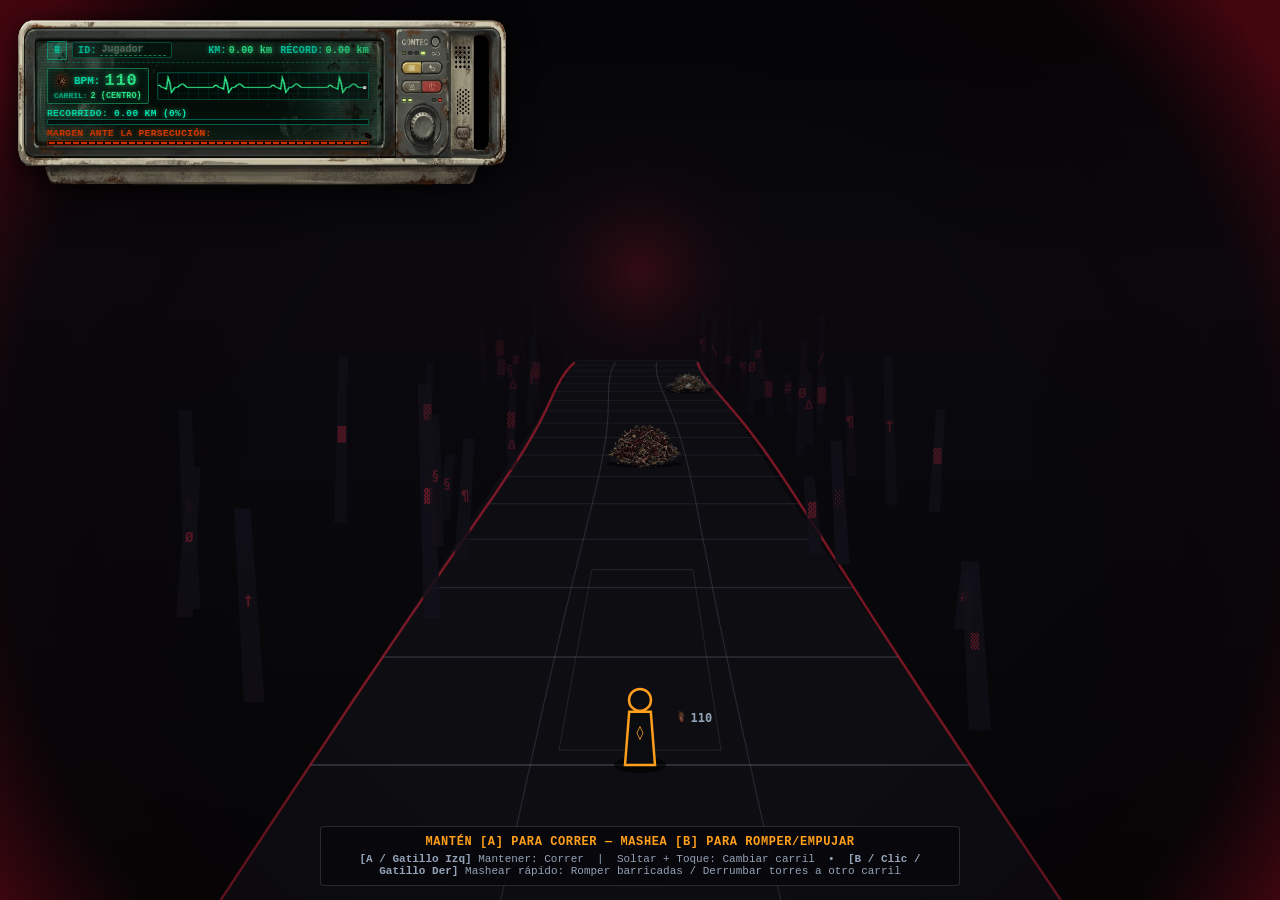
==== commit def8be33: "feat: integrar boton de pausa y nombre directamente en el monitor CONTEC" ====
--- a/index.html
+++ b/index.html
@@ -12,38 +12,52 @@
 
     <!-- HUD superior con Monitor Médico CONTEC en la esquina superior izquierda -->
     <header id="hud">
-        <!-- Contenedor Estático del Monitor Médico (Sin interactividad directa) -->
+        <!-- Contenedor del Monitor Médico CONTEC con controles integrados -->
         <div id="hud-monitor-shell" class="monitor-shell-container">
             <!-- Capa Fondo (Z-Index: 1): Carcasa del monitor médico estirada/alargada -->
             <img class="monitor-shell-bg" src="img/image_8.png" alt="Monitor Médico" />
 
             <!-- Capa Contenido (Z-Index: 2): Pantalla de cristal oscuro (~70% izq, evitando botonera derecha) -->
             <div class="monitor-glass-screen">
-                <!-- 1. Fila Superior (Datos de Carrera) -->
+                <!-- 1. Fila Superior (Controles Integrados + Telemetría de Carrera) -->
                 <div class="monitor-top-row">
-                    <div class="monitor-stat-left">
-                        <span class="monitor-lbl">KILÓMETROS:</span>
-                        <span id="hud-distance" class="monitor-val">0.00 km</span>
-                    </div>
-                    <div class="monitor-stat-center">
-                        <span class="monitor-lbl">RÉCORD:</span>
-                        <span id="hud-best" class="monitor-val">0.00 km</span>
-                    </div>
-                    <div class="monitor-stat-right">
-                        <span class="monitor-lbl">CARRIL:</span>
-                        <span id="hud-lane" class="monitor-val">2 (CENTRO)</span>
-                    </div>
-                </div>
-
-                <!-- 2. Sección Central (Ritmo Cardíaco / BPM + Onda ECG animada a la derecha) -->
+                    <div class="monitor-top-left-controls">
+                        <!-- Botón minimalista de Pausa integrado en el CRT (⏸ para pausar o ▶ para reanudar) -->
+                        <button id="btn-hud-pause" type="button" class="hud-pause-minimal monitor-crt-btn" title="Pausar / Reanudar [P]">⏸</button>
+                        <!-- Apartado de Nombre / ID del Paciente en el monitor CRT -->
+                        <div class="player-name-mini-box monitor-crt-name-box">
+                            <label for="player-name-input" class="monitor-lbl" style="font-size:10px; cursor:pointer;" title="Nombre del Jugador / Paciente">ID:</label>
+                            <input id="player-name-input" type="text" maxlength="24" placeholder="Jugador" autocomplete="off" spellcheck="false" />
+                        </div>
+                    </div>
+
+                    <div class="monitor-top-stats">
+                        <div class="monitor-stat-item">
+                            <span class="monitor-lbl">KM:</span>
+                            <span id="hud-distance" class="monitor-val">0.00 km</span>
+                        </div>
+                        <div class="monitor-stat-item">
+                            <span class="monitor-lbl">RÉCORD:</span>
+                            <span id="hud-best" class="monitor-val">0.00 km</span>
+                        </div>
+                    </div>
+                </div>
+
+                <!-- 2. Sección Central (Ritmo Cardíaco / BPM + Carril + Onda ECG animada a la derecha) -->
                 <div class="monitor-middle-row">
                     <div id="hud-bpm-box" class="bpm-readout-box bpm-steady">
-                        <img id="hud-heart-icon" class="bpm-heart-img" src="img/corazon.png" onerror="if(this.src.indexOf('img/')!==-1){this.src='corazon.png';}" alt="♥" />
-                        <span class="monitor-bpm-lbl">BPM:</span>
-                        <span id="hud-bpm-value" class="bpm-number">110</span>
+                        <div class="bpm-primary-line">
+                            <img id="hud-heart-icon" class="bpm-heart-img" src="img/corazon.png" onerror="if(this.src.indexOf('img/')!==-1){this.src='corazon.png';}" alt="♥" />
+                            <span class="monitor-bpm-lbl">BPM:</span>
+                            <span id="hud-bpm-value" class="bpm-number">110</span>
+                        </div>
+                        <div class="monitor-stat-lane-sub">
+                            <span class="monitor-lbl-dim">CARRIL:</span>
+                            <span id="hud-lane" class="monitor-val-lane">2 (CENTRO)</span>
+                        </div>
                     </div>
                     <div class="ecg-oscilloscope-wrap">
-                        <canvas id="hud-ecg-canvas" width="260" height="36"></canvas>
+                        <canvas id="hud-ecg-canvas" width="250" height="36"></canvas>
                     </div>
                 </div>
 
@@ -74,41 +88,37 @@
                 <!-- Filtro sutil de líneas de escaneo CRT y suciedad sobre el cristal -->
                 <div class="monitor-crt-overlay"></div>
             </div>
-        </div>
-
-        <div class="hud-panel controls-status">
-            <!-- Apartado chiquito de Nombre + Herramientas exclusivas si escribe DevUser -->
-            <div style="display:flex; gap:6px; align-items:center; pointer-events:auto; flex-wrap:wrap; justify-content:flex-end;">
-                <!-- Botón minimalista de Pausa (solo 2 símbolos: ⏸ para pausar o ▶ para reanudar) -->
-                <button id="btn-hud-pause" type="button" class="hud-pause-minimal" title="Pausar [P]">⏸</button>
-                <div class="player-name-mini-box">
-                    <label for="player-name-input" class="hud-label" style="font-size:11px;">Nombre:</label>
-                    <input id="player-name-input" type="text" maxlength="24" placeholder="Jugador" autocomplete="off" spellcheck="false" />
-                </div>
-                <!-- Ocultos para jugadores normales; solo visibles cuando Nombre === DevUser -->
-                <button id="btn-toggle-music-drawer" type="button" class="mode-switch-link dev-only-tool hidden" title="Opciones discretas de audio (/music/ — Solo DevUser)">🎵 Audio</button>
-                <button id="btn-open-dev-admin" type="button" class="mode-switch-link dev-only-tool hidden">🛠️ Dev SQL / Reportes</button>
-                <a id="link-sandbox-dev" href="sandbox.html" class="mode-switch-link dev-only-tool hidden">⚙️ Sandbox</a>
-            </div>
-            <div id="hud-dev-song-time" class="pill dev-only-tool hidden" style="color:#2ec4b6; border-color:#2ec4b6;">🎵 CANCIÓN: 00:00.0 / --:--.- (0.0s)</div>
-            <div id="hud-control-a" class="pill idle dev-only-tool hidden">A: DETENIDO (MANTÉN A)</div>
-            <div id="hud-control-b" class="pill idle dev-only-tool hidden">B: MASHEO CONTEXTUAL</div>
-
-            <!-- Apartado discreto desplegable de Música (Solo accesible en DevUser) -->
-            <div id="music-discrete-drawer" class="music-discrete-drawer hidden sandbox-ui-interactive">
-                <div class="music-header">
-                    <span style="color:#ff9f1c; font-weight:bold; font-size:11px;">PISTA DEL NIVEL (/music/)</span>
-                    <span id="music-status" class="pill idle">⏸️ CORRE CON [A]</span>
-                </div>
-                <div id="music-track-name" class="music-track-title">Carpeta /music/: Deejay SaeRo - Thud Weight.mp3</div>
-                <div class="music-controls-row">
-                    <input id="music-file-input" type="file" accept="audio/*" style="display:none;" />
-                    <button id="btn-load-music" type="button" class="sandbox-btn">📂 Probar otro MP3</button>
-                    <label class="toggle-label">
-                        <input id="chk-music-sync-run" type="checkbox" checked />
-                        Al correr
-                    </label>
-                    <input id="music-volume" type="range" min="0" max="1" step="0.05" value="0.78" style="width:70px;" title="Volumen" />
+
+            <!-- Botón físico interactivo sobre la botonera derecha CONTEC -->
+            <button id="btn-contec-phys-pause" type="button" class="contec-phys-pause-hotspot" title="Pausar / Reanudar [P]"></button>
+
+            <!-- Barra discreta acoplada bajo el monitor para herramientas DevUser (Oculta para jugadores normales) -->
+            <div id="hud-dev-bar" class="hud-dev-dock dev-only-tool hidden">
+                <div style="display:flex; gap:6px; align-items:center; flex-wrap:wrap;">
+                    <button id="btn-toggle-music-drawer" type="button" class="mode-switch-link dev-only-tool hidden" title="Opciones discretas de audio (/music/ — Solo DevUser)">🎵 Audio</button>
+                    <button id="btn-open-dev-admin" type="button" class="mode-switch-link dev-only-tool hidden">🛠️ Dev SQL / Reportes</button>
+                    <a id="link-sandbox-dev" href="sandbox.html" class="mode-switch-link dev-only-tool hidden">⚙️ Sandbox</a>
+                </div>
+                <div id="hud-dev-song-time" class="pill dev-only-tool hidden" style="color:#2ec4b6; border-color:#2ec4b6;">🎵 CANCIÓN: 00:00.0 / --:--.- (0.0s)</div>
+                <div id="hud-control-a" class="pill idle dev-only-tool hidden">A: DETENIDO (MANTÉN A)</div>
+                <div id="hud-control-b" class="pill idle dev-only-tool hidden">B: MASHEO CONTEXTUAL</div>
+
+                <!-- Apartado discreto desplegable de Música (Solo accesible en DevUser) -->
+                <div id="music-discrete-drawer" class="music-discrete-drawer hidden sandbox-ui-interactive">
+                    <div class="music-header">
+                        <span style="color:#ff9f1c; font-weight:bold; font-size:11px;">PISTA DEL NIVEL (/music/)</span>
+                        <span id="music-status" class="pill idle">⏸️ CORRE CON [A]</span>
+                    </div>
+                    <div id="music-track-name" class="music-track-title">Carpeta /music/: Deejay SaeRo - Thud Weight.mp3</div>
+                    <div class="music-controls-row">
+                        <input id="music-file-input" type="file" accept="audio/*" style="display:none;" />
+                        <button id="btn-load-music" type="button" class="sandbox-btn">📂 Probar otro MP3</button>
+                        <label class="toggle-label">
+                            <input id="chk-music-sync-run" type="checkbox" checked />
+                            Al correr
+                        </label>
+                        <input id="music-volume" type="range" min="0" max="1" step="0.05" value="0.78" style="width:70px;" title="Volumen" />
+                    </div>
                 </div>
             </div>
         </div>
--- a/css/style.css
+++ b/css/style.css
@@ -121,17 +121,104 @@
     mix-blend-mode: multiply;
 }
 
-/* 1. Fila Superior (Datos de Carrera: KILÓMETROS izq | RÉCORD centro | CARRIL der) */
+/* 1. Fila Superior (Controles Integrados [Pausa + ID] + Telemetría de Carrera [KM + RÉCORD]) */
 .monitor-top-row {
     display: flex;
     justify-content: space-between;
     align-items: center;
     width: 100%;
-    font-size: 10.5px;
+    font-size: 10px;
     line-height: 1.1;
     letter-spacing: 0.2px;
     border-bottom: 1px dashed rgba(0, 255, 204, 0.25);
     padding-bottom: 2px;
+    gap: 4px;
+}
+
+.monitor-top-left-controls {
+    display: inline-flex;
+    align-items: center;
+    gap: 5px;
+    pointer-events: auto;
+}
+
+.monitor-crt-btn.hud-pause-minimal {
+    width: 20px;
+    height: 19px;
+    padding: 0;
+    font-size: 10px;
+    border-radius: 2px;
+    background: rgba(0, 255, 204, 0.12);
+    border: 1px solid rgba(0, 255, 204, 0.5);
+    color: #00ffcc;
+    text-shadow: 0 0 4px rgba(0, 255, 204, 0.7);
+    line-height: 1;
+    cursor: pointer;
+    user-select: none;
+    pointer-events: auto;
+    transition: background 0.12s, color 0.12s, border-color 0.12s;
+}
+
+.monitor-crt-btn.hud-pause-minimal:hover {
+    background: #00ffcc;
+    color: #02120e;
+}
+
+.monitor-crt-btn.hud-pause-minimal.is-paused {
+    background: rgba(255, 159, 28, 0.25);
+    border-color: #ff9f1c;
+    color: #ff9f1c;
+    text-shadow: 0 0 5px rgba(255, 159, 28, 0.85);
+}
+
+.monitor-crt-btn.hud-pause-minimal.is-paused:hover {
+    background: #ff9f1c;
+    color: #040406;
+}
+
+.player-name-mini-box.monitor-crt-name-box {
+    display: inline-flex;
+    align-items: center;
+    gap: 3px;
+    background: rgba(0, 18, 12, 0.65);
+    border: 1px solid rgba(0, 255, 204, 0.32);
+    padding: 1px 5px;
+    border-radius: 2px;
+    pointer-events: auto;
+}
+
+.player-name-mini-box.monitor-crt-name-box input {
+    background: transparent;
+    border: none;
+    border-bottom: 1px dashed rgba(51, 255, 153, 0.5);
+    color: #33ff99;
+    font-family: inherit;
+    font-size: 10px;
+    font-weight: bold;
+    width: 66px;
+    outline: none;
+    padding: 0 2px;
+    user-select: text;
+    text-shadow: 0 0 4px rgba(51, 255, 153, 0.6);
+}
+
+.player-name-mini-box.monitor-crt-name-box input:focus {
+    border-bottom: 1px solid #00ffcc;
+    color: #00ffcc;
+}
+
+.monitor-top-stats {
+    display: inline-flex;
+    align-items: center;
+    gap: 8px;
+    white-space: nowrap;
+}
+
+.monitor-stat-item {
+    display: inline-flex;
+    align-items: center;
+    gap: 2px;
+    white-space: nowrap;
 }
 
 .monitor-stat-left {
@@ -162,20 +249,21 @@
     text-shadow: 0 0 5px rgba(51, 255, 153, 0.85);
 }
 
-/* 2. Sección Central (Ritmo Cardíaco / BPM a la izquierda + Onda ECG a la derecha) */
+/* 2. Sección Central (Ritmo Cardíaco / BPM + Carril a la izquierda + Onda ECG a la derecha) */
 .monitor-middle-row {
     display: flex;
     align-items: center;
     justify-content: space-between;
-    gap: 10px;
+    gap: 8px;
     width: 100%;
     margin: 2px 0;
 }
 
 .bpm-readout-box {
     display: flex;
-    align-items: center;
-    gap: 5px;
+    flex-direction: column;
+    justify-content: center;
+    gap: 2px;
     padding: 2px 6px;
     border-radius: 2px;
     background: rgba(2, 22, 16, 0.65);
@@ -183,6 +271,33 @@
     box-shadow: inset 0 0 8px rgba(0, 255, 204, 0.12);
     flex-shrink: 0;
     transition: border-color 0.12s, background 0.12s;
+}
+
+.bpm-primary-line {
+    display: flex;
+    align-items: center;
+    gap: 4px;
+}
+
+.monitor-stat-lane-sub {
+    display: flex;
+    align-items: center;
+    gap: 3px;
+    font-size: 8.5px;
+    line-height: 1;
+}
+
+.monitor-lbl-dim {
+    color: rgba(0, 255, 204, 0.7);
+    font-size: 8px;
+    font-weight: bold;
+}
+
+.monitor-val-lane {
+    color: #33ff99;
+    font-weight: bold;
+    font-size: 8.5px;
+    text-shadow: 0 0 3px rgba(51, 255, 153, 0.6);
 }
 
 .bpm-readout-box.bpm-max {
@@ -831,6 +946,59 @@
     color: #040406;
 }
 
+/* Hotspot interactivo sobre la botonera física derecha de la carcasa CONTEC */
+.contec-phys-pause-hotspot {
+    position: absolute;
+    top: 27%;
+    left: 74.5%;
+    width: 44px;
+    height: 48px;
+    background: transparent;
+    border: 1px solid transparent;
+    border-radius: 4px;
+    cursor: pointer;
+    pointer-events: auto;
+    z-index: 5;
+    outline: none;
+    transition: background 0.15s ease, border-color 0.15s ease, box-shadow 0.15s ease;
+}
+
+.contec-phys-pause-hotspot:hover {
+    background: rgba(255, 159, 28, 0.15);
+    border-color: rgba(255, 159, 28, 0.45);
+    box-shadow: 0 0 10px rgba(255, 159, 28, 0.35);
+}
+
+.contec-phys-pause-hotspot:active {
+    background: rgba(255, 159, 28, 0.3);
+    transform: scale(0.97);
+}
+
+.contec-phys-pause-hotspot.is-paused {
+    border-color: rgba(46, 196, 182, 0.6);
+    background: rgba(46, 196, 182, 0.15);
+    box-shadow: 0 0 12px rgba(46, 196, 182, 0.45);
+}
+
+/* Barra discreta dockeada debajo del monitor para herramientas DevUser */
+.hud-dev-dock {
+    position: absolute;
+    top: 188px;
+    left: 0;
+    display: flex;
+    flex-direction: column;
+    gap: 6px;
+    align-items: flex-start;
+    pointer-events: auto;
+    background: rgba(8, 8, 12, 0.92);
+    border: 1px solid rgba(255, 159, 28, 0.45);
+    padding: 6px 10px;
+    border-radius: 4px;
+    backdrop-filter: blur(4px);
+    z-index: 10;
+    max-width: 420px;
+}
+
 /* Botón de Reportes con símbolo de bichito (🐞) en la pantalla de Muerte */
 .death-reports-btn {
     background: rgba(46, 196, 182, 0.14) !important;
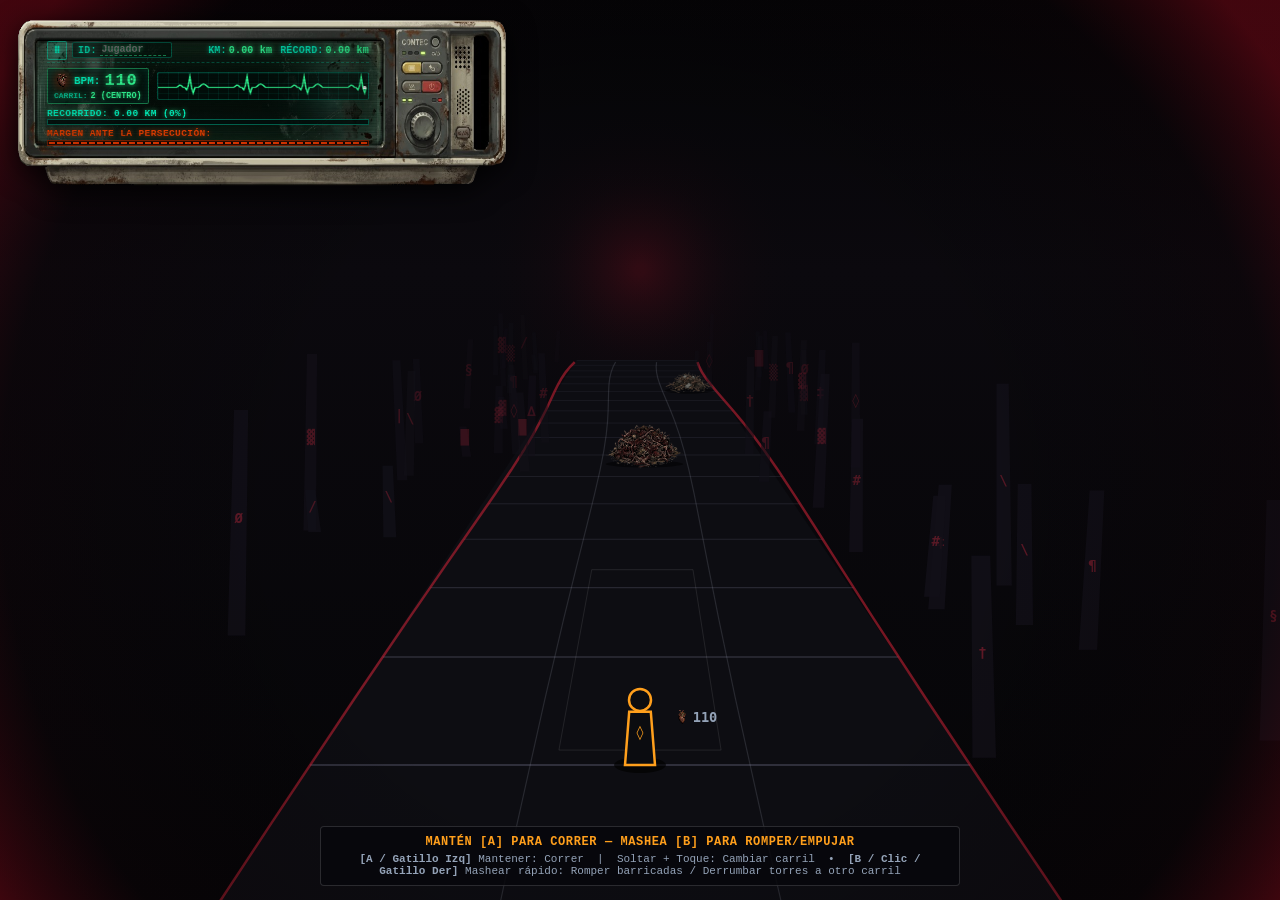
==== commit c6b3e439: "style: convertir menu de pausa a texto vertical clasico sin simbolos ni cajas" ====
--- a/index.html
+++ b/index.html
@@ -217,18 +217,18 @@
                 <h1 class="pause-crt-title">PAUSA</h1>
                 <p class="pause-crt-subtitle">CARRERA DETENIDA</p>
 
-                <!-- Menú de opciones de pausa: Reanudar, Reiniciar, Info en forma vertical -->
+                <!-- Menú de opciones de pausa: Reanudar, Reiniciar, Info en texto vertical clásico sin iconos -->
                 <div class="pause-actions-list">
-                    <button id="btn-pause-resume" type="button" class="mode-switch-link pause-monitor-btn">▶ Reanudar</button>
-                    <button id="btn-pause-restart" type="button" class="sandbox-btn pause-monitor-btn">🔄 Reiniciar</button>
-                    <button id="btn-pause-info" type="button" class="sandbox-btn pause-monitor-btn">ℹ️ Información</button>
+                    <button id="btn-pause-resume" type="button" class="pause-monitor-btn">Reanudar</button>
+                    <button id="btn-pause-restart" type="button" class="pause-monitor-btn">Reiniciar</button>
+                    <button id="btn-pause-info" type="button" class="pause-monitor-btn">Información</button>
                 </div>
 
                 <!-- Subpanel de Información ("todavía sin nada conectado") -->
                 <div id="pause-info-panel" class="pause-info-box hidden">
                     <div class="pause-info-header">
-                        <span>ℹ️ INFORMACIÓN DEL SISTEMA</span>
-                        <button id="btn-close-pause-info" type="button" class="sandbox-btn" style="flex:0 1 auto; padding:2px 8px;">✕ Volver</button>
+                        <span>INFORMACIÓN DEL SISTEMA</span>
+                        <button id="btn-close-pause-info" type="button" class="pause-back-btn">Volver</button>
                     </div>
                     <div class="pause-info-body">
                         <div class="pause-info-item">
--- a/css/style.css
+++ b/css/style.css
@@ -1035,25 +1035,74 @@
     display: flex;
     flex-direction: column;
     align-items: center;
-    gap: 9px;
-    width: 100%;
-    max-width: 220px;
-    margin: 10px auto;
+    gap: 13px;
+    width: 100%;
+    max-width: 260px;
+    margin: 16px auto 12px auto;
 }
 
 .pause-monitor-btn {
-    width: 100%;
-    text-align: center;
-    padding: 8px 16px !important;
-    font-size: 13px !important;
+    background: transparent !important;
+    border: none !important;
+    padding: 4px 8px !important;
+    margin: 0;
+    color: #cbd5e1;
+    font-family: 'Courier New', 'MS Gothic', 'Lucida Console', monospace;
+    font-size: clamp(14px, 1.6vw, 17px) !important;
+    font-weight: bold;
+    letter-spacing: 2px;
+    text-transform: uppercase;
+    cursor: pointer;
+    user-select: none;
+    outline: none;
+    box-shadow: none !important;
+    border-radius: 0 !important;
+    position: relative;
+    transition: color 0.15s ease, text-shadow 0.15s ease, transform 0.15s ease;
+}
+
+.pause-monitor-btn::before {
+    content: '> ';
+    opacity: 0;
+    color: #ff9f1c;
+    transition: opacity 0.15s ease, transform 0.15s ease;
+    display: inline-block;
+    transform: translateX(-4px);
+}
+
+.pause-monitor-btn:hover {
+    color: #ff9f1c !important;
+    background: transparent !important;
+    text-shadow: 0 0 10px rgba(255, 159, 28, 0.9), 0 0 20px rgba(255, 159, 28, 0.45);
+    transform: translateX(3px);
+}
+
+.pause-monitor-btn:hover::before {
+    opacity: 1;
+    transform: translateX(0);
+}
+
+.pause-monitor-btn:active {
+    color: #ffffff !important;
+    transform: scale(0.97);
+}
+
+.pause-back-btn {
+    background: transparent;
+    border: none;
+    color: #2ec4b6;
+    font-family: inherit;
+    font-size: 11px;
     font-weight: bold;
     letter-spacing: 1px;
-    border-radius: 4px;
     cursor: pointer;
-}
-    font-size: 12px !important;
-    letter-spacing: 0.6px;
-    cursor: pointer;
+    padding: 2px 6px;
+    transition: color 0.15s ease, text-shadow 0.15s ease;
+}
+
+.pause-back-btn:hover {
+    color: #ffffff;
+    text-shadow: 0 0 8px #2ec4b6;
 }
 
 .pause-crt-prompt {
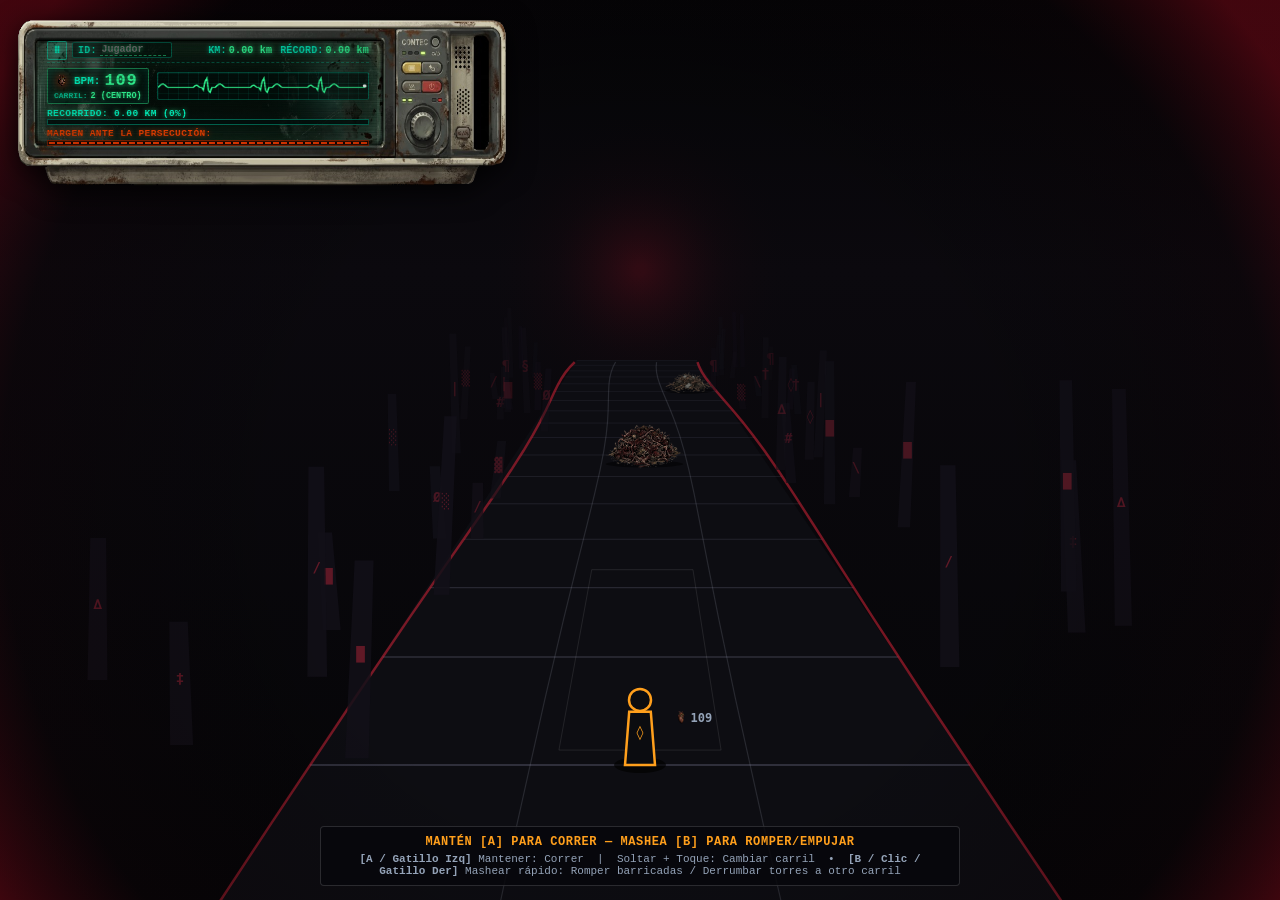
==== commit 5a0904ad: "style: pantalla de muerte con opciones verticales y texto limpio sin iconos ni cuadros" ====
--- a/index.html
+++ b/index.html
@@ -163,12 +163,12 @@
                     <div id="milestone-saved-msg" class="report-status-msg"></div>
                 </div>
 
-                <!-- Botón de reinicio y formulario de reporte -->
+                <!-- Opciones de reinicio y reporte en disposición vertical y texto limpio -->
                 <div class="player-report-section">
                     <div class="death-actions-row">
-                        <button id="btn-restart-run" type="button" class="mode-switch-link death-restart-btn">🔄 Reiniciar</button>
-                        <button id="btn-toggle-bug-report" type="button" class="sandbox-btn death-action-btn">🐞 Reportar Problema</button>
-                        <button id="btn-open-reports-death" type="button" class="sandbox-btn death-action-btn death-reports-btn dev-only-tool hidden" title="Ver reportes de jugadores y personas registradas (Solo DevUser)">🐞 Reportes (<span id="death-count-reports">0</span>) | 👥 (<span id="death-count-persons">0</span>)</button>
+                        <button id="btn-restart-run" type="button" class="death-menu-btn death-restart-btn">Reiniciar</button>
+                        <button id="btn-toggle-bug-report" type="button" class="death-menu-btn death-action-btn">Reportar Problema</button>
+                        <button id="btn-open-reports-death" type="button" class="death-menu-btn death-action-btn death-reports-btn dev-only-tool hidden" title="Ver reportes de jugadores y personas registradas (Solo DevUser)">Reportes (<span id="death-count-reports">0</span>) | Personas (<span id="death-count-persons">0</span>)</button>
                     </div>
 
                     <div id="player-bug-report-form" class="bug-report-form hidden">
--- a/css/style.css
+++ b/css/style.css
@@ -799,25 +799,73 @@
 
 .death-actions-row {
     display: flex;
-    gap: 8px;
+    flex-direction: column;
+    align-items: center;
     justify-content: center;
-    align-items: center;
-    flex-wrap: wrap;
-    margin-top: 2px;
+    gap: 10px;
+    margin: 10px auto 4px auto;
+    width: 100%;
+    text-align: center;
+}
+
+.death-menu-btn,
+.death-restart-btn,
+.death-action-btn {
+    background: transparent !important;
+    border: none !important;
+    box-shadow: none !important;
+    border-radius: 0 !important;
+    outline: none;
+    padding: 5px 12px !important;
+    margin: 0 auto;
+    font-family: 'Courier New', 'MS Gothic', 'Lucida Console', monospace;
+    font-size: clamp(13px, 1.4vw, 15px) !important;
+    font-weight: bold;
+    letter-spacing: 2px;
+    text-transform: uppercase;
+    text-align: center;
+    display: block;
+    width: auto;
+    cursor: pointer;
+    user-select: none;
+    transition: color 0.15s ease, text-shadow 0.15s ease, transform 0.15s ease;
 }
 
 .death-restart-btn {
-    padding: 6px 16px !important;
-    font-size: 12px !important;
-    font-weight: bold;
-    letter-spacing: 0.8px;
-    border-radius: 3px;
+    color: #ff9f1c !important;
+}
+
+.death-restart-btn:hover {
+    color: #ffffff !important;
+    text-shadow: 0 0 10px rgba(255, 159, 28, 0.95), 0 0 22px rgba(255, 159, 28, 0.55);
+    transform: scale(1.06);
 }
 
 .death-action-btn {
-    padding: 5px 12px !important;
-    font-size: 11px !important;
-    border-radius: 3px;
+    color: #94a3b8 !important;
+}
+
+.death-action-btn:hover {
+    color: #2ec4b6 !important;
+    text-shadow: 0 0 10px rgba(46, 196, 182, 0.9), 0 0 22px rgba(46, 196, 182, 0.5);
+    transform: scale(1.06);
+}
+
+.death-reports-btn {
+    color: #2ec4b6 !important;
+}
+
+.death-reports-btn:hover {
+    color: #ffffff !important;
+    text-shadow: 0 0 10px rgba(46, 196, 182, 0.95);
+    transform: scale(1.06);
+}
+
+.death-restart-btn:active,
+.death-action-btn:active,
+.death-reports-btn:active {
+    color: #ffffff !important;
+    transform: scale(0.98);
 }
 
 .bug-report-form {
@@ -999,92 +1047,86 @@
     max-width: 420px;
 }
 
-/* Botón de Reportes con símbolo de bichito (🐞) en la pantalla de Muerte */
-.death-reports-btn {
-    background: rgba(46, 196, 182, 0.14) !important;
-    border-color: #2ec4b6 !important;
-    color: #2ec4b6 !important;
-    cursor: pointer;
-}
-
-.death-reports-btn:hover {
-    background: #2ec4b6 !important;
-    color: #040406 !important;
-}
+
 
 /* ==========================================================================
    PANTALLA DE PAUSA SOBRE EL MOLDE DEL MONITOR CRT (gameover_monitor.png)
    ========================================================================== */
+.death-crt-screen.pause-monitor-content {
+    left: 23% !important;
+    right: 23% !important;
+    display: flex !important;
+    flex-direction: column !important;
+    align-items: center !important;
+    justify-content: center !important;
+    text-align: center !important;
+    padding: 12px 20px !important;
+}
+
 .pause-crt-title {
     color: #ff9f1c;
     font-size: clamp(20px, 2.6vw, 28px);
     letter-spacing: 3px;
     font-weight: bold;
     text-shadow: 0 0 10px rgba(255, 159, 28, 0.7);
-    margin-bottom: 4px;
+    margin: 0 0 4px 0;
+    text-align: center;
+    width: 100%;
 }
 
 .pause-crt-subtitle {
     color: #94a3b8;
     font-size: clamp(10px, 1.1vw, 12px);
     letter-spacing: 1.5px;
-    margin-bottom: 14px;
+    margin: 0 0 16px 0;
+    text-align: center;
+    width: 100%;
 }
 
 .pause-actions-list {
     display: flex;
     flex-direction: column;
     align-items: center;
-    gap: 13px;
-    width: 100%;
-    max-width: 260px;
-    margin: 16px auto 12px auto;
+    justify-content: center;
+    gap: 14px;
+    width: 100%;
+    margin: 14px 0 16px 0;
+    padding: 0;
+    text-align: center;
 }
 
 .pause-monitor-btn {
     background: transparent !important;
     border: none !important;
-    padding: 4px 8px !important;
-    margin: 0;
+    padding: 6px 14px !important;
+    margin: 0 auto;
     color: #cbd5e1;
     font-family: 'Courier New', 'MS Gothic', 'Lucida Console', monospace;
     font-size: clamp(14px, 1.6vw, 17px) !important;
     font-weight: bold;
     letter-spacing: 2px;
     text-transform: uppercase;
+    text-align: center;
+    display: block;
+    width: auto;
     cursor: pointer;
     user-select: none;
     outline: none;
     box-shadow: none !important;
     border-radius: 0 !important;
-    position: relative;
     transition: color 0.15s ease, text-shadow 0.15s ease, transform 0.15s ease;
-}
-
-.pause-monitor-btn::before {
-    content: '> ';
-    opacity: 0;
-    color: #ff9f1c;
-    transition: opacity 0.15s ease, transform 0.15s ease;
-    display: inline-block;
-    transform: translateX(-4px);
 }
 
 .pause-monitor-btn:hover {
     color: #ff9f1c !important;
     background: transparent !important;
-    text-shadow: 0 0 10px rgba(255, 159, 28, 0.9), 0 0 20px rgba(255, 159, 28, 0.45);
-    transform: translateX(3px);
-}
-
-.pause-monitor-btn:hover::before {
-    opacity: 1;
-    transform: translateX(0);
+    text-shadow: 0 0 10px rgba(255, 159, 28, 0.95), 0 0 22px rgba(255, 159, 28, 0.55);
+    transform: scale(1.06);
 }
 
 .pause-monitor-btn:active {
     color: #ffffff !important;
-    transform: scale(0.97);
+    transform: scale(0.98);
 }
 
 .pause-back-btn {
@@ -1106,9 +1148,11 @@
 }
 
 .pause-crt-prompt {
-    margin-top: 8px;
+    margin-top: 14px;
     color: #64748b;
     font-size: 11px;
+    text-align: center;
+    width: 100%;
 }
 
 .pause-info-box {
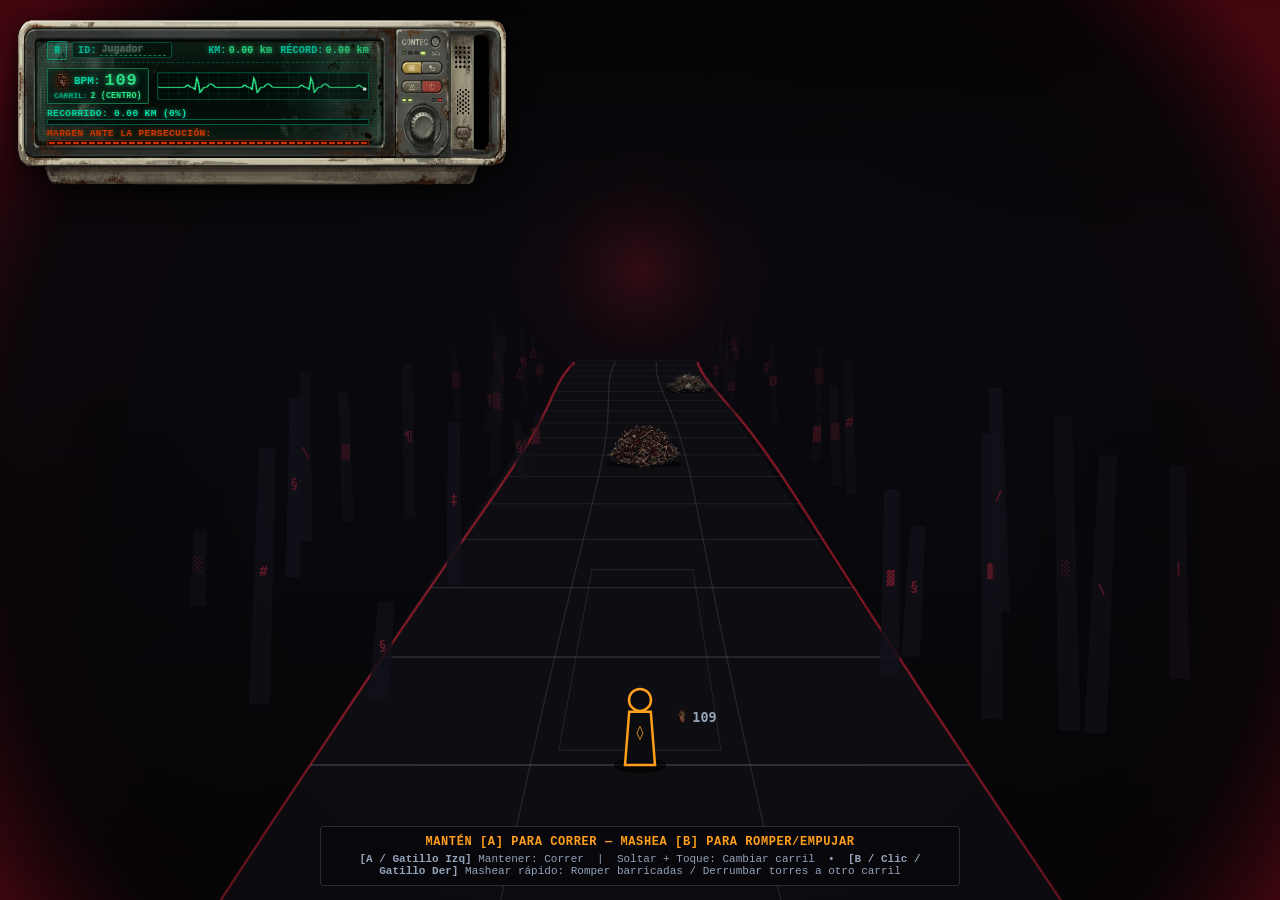
==== commit 7674a072: "style: rediseño retro estilo flash de hito 5000m y consejo sin cajas ni iconos" ====
--- a/index.html
+++ b/index.html
@@ -144,23 +144,23 @@
                 <h1 id="death-reason">IMPACTO MORTAL</h1>
                 <p id="death-detail"></p>
 
-                <!-- Consejo claro para el jugador de cómo evitar que vuelva a pasar -->
+                <!-- Consejo claro para el jugador de cómo evitar que vuelva a pasar (solo en letra amarilla, sin recuadro) -->
                 <div id="death-advice" class="death-advice-box">
-                    💡 CONSEJO: Mantén la vista adelantada y usa [A] para esquivar o [B] para abrirte paso.
+                    CONSEJO: Mantén la vista adelantada y usa [A] para esquivar o [B] para abrirte paso.
                 </div>
 
                 <div id="death-score">DISTANCIA: 0 m</div>
 
-                <!-- Registro temporal para quienes superan los 5000m mientras nadie haya ganado la carrera completa -->
-                <div id="death-5000m-milestone-box" class="bug-report-form hidden" style="border-color:#2ec4b6; margin-bottom:8px;">
-                    <div style="color:#2ec4b6; font-weight:bold; font-size:11px; margin-bottom:5px;">
-                        🏅 ¡SUPERASTE LOS 5.00 KM! Registra tu nombre en la lista de sobrevivientes (+5000m):
-                    </div>
-                    <div class="victory-form-row" style="margin-bottom:3px;">
-                        <input id="milestone-name-input" type="text" maxlength="24" placeholder="Escribe tu nombre..." />
-                        <button id="btn-save-milestone-winner" type="button" class="mode-switch-link">💾 Guardar Nombre</button>
-                    </div>
-                    <div id="milestone-saved-msg" class="report-status-msg"></div>
+                <!-- Registro temporal para quienes superan los 5000m en orden vertical, solo texto retro clickeable sin bloques -->
+                <div id="death-5000m-milestone-box" class="death-milestone-box hidden">
+                    <div class="death-milestone-title">
+                        ¡SUPERASTE LOS 5.00 KM! REGISTRA TU NOMBRE:
+                    </div>
+                    <div class="death-milestone-form">
+                        <input id="milestone-name-input" type="text" maxlength="24" placeholder="ESCRIBE TU NOMBRE..." autocomplete="off" />
+                        <button id="btn-save-milestone-winner" type="button" class="death-menu-btn death-save-name-btn">Guardar Nombre</button>
+                    </div>
+                    <div id="milestone-saved-msg" class="death-milestone-status"></div>
                 </div>
 
                 <!-- Opciones de reinicio y reporte en disposición vertical y texto limpio -->
--- a/css/style.css
+++ b/css/style.css
@@ -775,18 +775,21 @@
     border-bottom-color: #ff9f1c;
 }
 
-/* Caja de consejo para el jugador en la pantalla de muerte */
+/* Consejo para el jugador en la pantalla de muerte (sin caja, solo letra amarilla limpia y centrada) */
 .death-advice-box {
-    background: rgba(8, 20, 14, 0.68);
-    border: 1px solid rgba(255, 159, 28, 0.48);
-    color: #fde68a;
-    text-shadow: 0 0 4px rgba(255, 159, 28, 0.35);
-    font-size: clamp(9.5px, 1vw, 11px);
-    line-height: 1.32;
-    padding: 3px 8px;
-    border-radius: 3px;
-    margin-bottom: 5px;
-    width: 100%;
+    background: transparent !important;
+    border: none !important;
+    border-radius: 0 !important;
+    box-shadow: none !important;
+    color: #ff9f1c;
+    text-shadow: 0 0 5px rgba(255, 159, 28, 0.55);
+    font-size: clamp(10px, 1.05vw, 11.5px);
+    line-height: 1.35;
+    padding: 2px 4px;
+    margin-bottom: 6px;
+    width: 100%;
+    text-align: center;
+    letter-spacing: 0.5px;
 }
 
 /* Formulario de Reportar Problema para jugadores */
@@ -866,6 +869,102 @@
 .death-reports-btn:active {
     color: #ffffff !important;
     transform: scale(0.98);
+}
+
+/* Sección de hito +5000m en pantalla de muerte: estilo Flash / Arcade retro sin bloques */
+.death-milestone-box {
+    display: flex;
+    flex-direction: column;
+    align-items: center;
+    justify-content: center;
+    width: 100%;
+    background: transparent !important;
+    border: none !important;
+    box-shadow: none !important;
+    border-radius: 0 !important;
+    padding: 2px 0;
+    margin: 4px auto 6px auto;
+    text-align: center;
+}
+
+.death-milestone-title {
+    color: #2ec4b6;
+    font-family: inherit;
+    font-size: clamp(10px, 1.05vw, 11.5px);
+    font-weight: bold;
+    letter-spacing: 1.2px;
+    text-align: center;
+    text-shadow: 0 0 6px rgba(46, 196, 182, 0.6);
+    margin-bottom: 5px;
+}
+
+.death-milestone-form {
+    display: flex;
+    flex-direction: column;
+    align-items: center;
+    justify-content: center;
+    gap: 7px;
+    width: 100%;
+}
+
+#milestone-name-input {
+    background: transparent;
+    border: none;
+    border-bottom: 1.5px solid rgba(46, 196, 182, 0.7);
+    border-radius: 0;
+    color: #ffffff;
+    font-family: inherit;
+    font-size: clamp(11.5px, 1.2vw, 13px);
+    font-weight: bold;
+    letter-spacing: 2px;
+    text-align: center;
+    padding: 3px 6px;
+    width: min(220px, 85%);
+    outline: none;
+    text-shadow: 0 0 6px rgba(46, 196, 182, 0.6);
+    transition: border-color 0.2s, box-shadow 0.2s, text-shadow 0.2s;
+    user-select: text;
+}
+
+#milestone-name-input::placeholder {
+    color: rgba(46, 196, 182, 0.4);
+    font-weight: normal;
+    letter-spacing: 1.2px;
+}
+
+#milestone-name-input:focus {
+    border-bottom-color: #ff9f1c;
+    box-shadow: 0 4px 8px -2px rgba(255, 159, 28, 0.4);
+    text-shadow: 0 0 8px rgba(255, 159, 28, 0.7);
+}
+
+.death-save-name-btn {
+    color: #2ec4b6 !important;
+    text-shadow: 0 0 5px rgba(46, 196, 182, 0.5);
+    font-size: clamp(11.5px, 1.15vw, 13px) !important;
+    letter-spacing: 2px !important;
+    margin-top: 1px;
+}
+
+.death-save-name-btn:hover {
+    color: #ffffff !important;
+    text-shadow: 0 0 10px rgba(46, 196, 182, 0.95), 0 0 16px rgba(255, 255, 255, 0.8) !important;
+    transform: scale(1.06);
+}
+
+.death-save-name-btn:active {
+    color: #ffffff !important;
+    transform: scale(0.98);
+}
+
+.death-milestone-status {
+    font-size: 11px;
+    color: #2ec4b6;
+    font-weight: bold;
+    letter-spacing: 0.8px;
+    text-align: center;
+    margin-top: 4px;
+    text-shadow: 0 0 6px rgba(46, 196, 182, 0.6);
 }
 
 .bug-report-form {
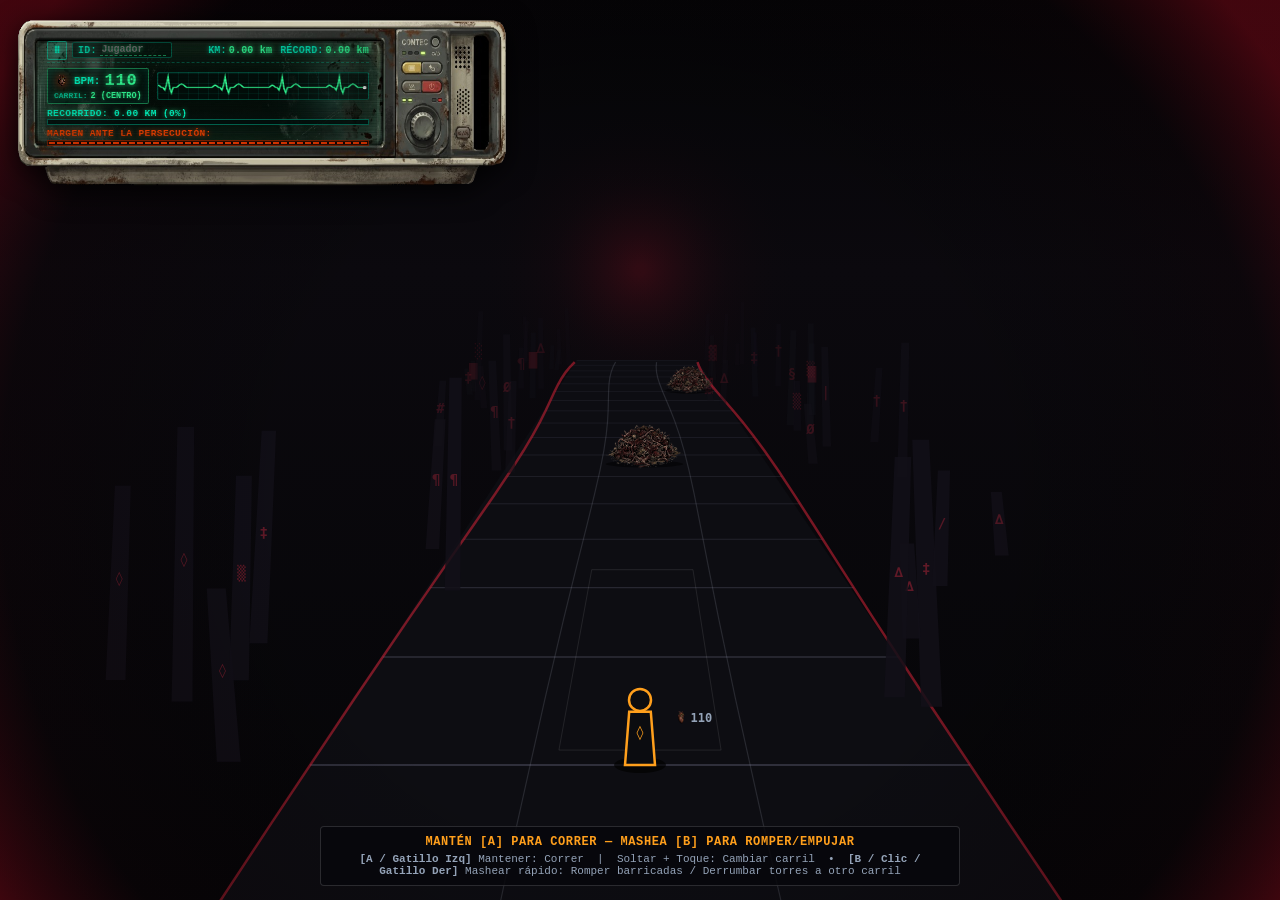
==== commit 249bff0e: "fix: actualiza consejos y diagnósticos para coincidir con los nuevos presets gráficos" ====
--- a/index.html
+++ b/index.html
@@ -173,7 +173,7 @@
 
                     <div id="player-bug-report-form" class="bug-report-form hidden">
                         <div class="bug-report-title">Cuéntanos qué pasó o qué sentiste que falló:</div>
-                        <textarea id="report-bug-textarea" rows="2" maxlength="320" placeholder="Ej: Golpeé el muro amarillo con B y sentí que no cayó..."></textarea>
+                        <textarea id="report-bug-textarea" rows="2" maxlength="320" placeholder="Ej: Golpeé la estructura con B y sentí que no cayó..."></textarea>
                         <div class="bug-report-actions">
                             <span id="report-bug-status" class="report-status-msg"></span>
                             <button id="btn-submit-bug-report" type="button" class="mode-switch-link">Enviar Reporte</button>
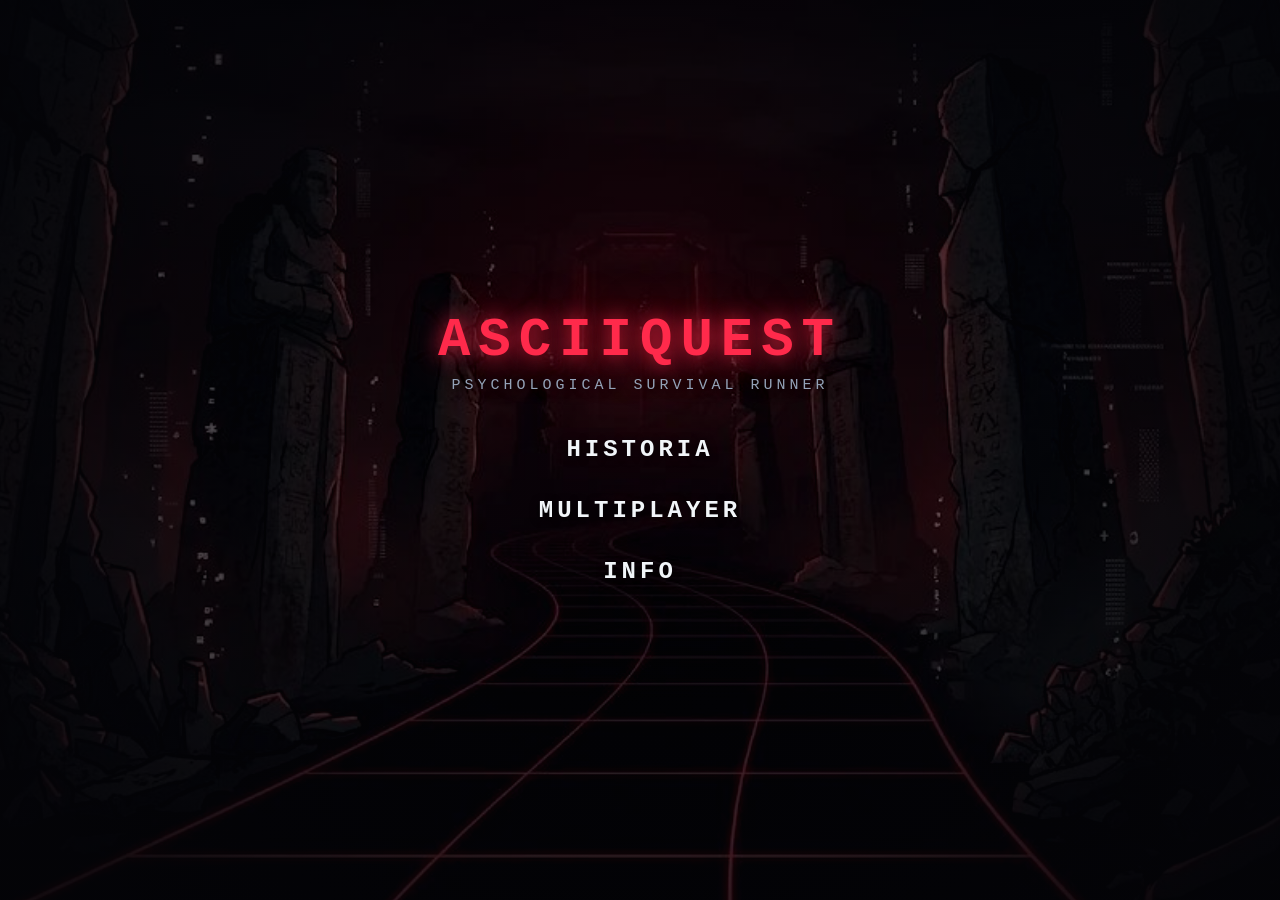
==== commit 47c65191: "feat: portada de inicio con arte original y menu vertical (HISTORIA, MULTIPLAYER, INFO), velocidad m" ====
--- a/index.html
+++ b/index.html
@@ -316,6 +316,40 @@
                 <div class="sandbox-actions-row">
                     <button id="btn-copy-sql-dump" type="button" class="mode-switch-link">📋 Copiar SQL Completo</button>
                     <button id="btn-download-sql-dump" type="button" class="sandbox-btn">💾 Descargar .SQL</button>
+                </div>
+            </div>
+        </div>
+    </section>
+
+    <!-- Pantalla de Carga / Portada de Inicio (Imagen oficial + Opciones verticales clickeables) -->
+    <section id="title-loading-overlay" class="title-loading-overlay">
+        <img src="img/title_screen.jpg" alt="Portada" class="title-loading-bg" />
+        <div class="title-loading-vignette"></div>
+
+        <div class="title-loading-content">
+            <h1 class="title-game-logo">ASCIIQUEST</h1>
+            <p class="title-game-sub">PSYCHOLOGICAL SURVIVAL RUNNER</p>
+
+            <!-- Opciones en formato vertical puro y texto clickeable -->
+            <nav class="title-vertical-menu">
+                <button id="btn-title-story" type="button" class="title-menu-btn">HISTORIA</button>
+                <a id="btn-title-multiplayer" href="multiplayer.html" class="title-menu-btn">MULTIPLAYER</a>
+                <button id="btn-title-info" type="button" class="title-menu-btn">INFO</button>
+            </nav>
+
+            <!-- Subpanel de Información vertical emergente -->
+            <div id="title-info-modal" class="title-info-modal hidden">
+                <div class="title-info-header">
+                    <span>INFORMACIÓN & REGLAS</span>
+                    <button id="btn-close-title-info" type="button" class="title-info-close-btn">VOLVER</button>
+                </div>
+                <div class="title-info-body">
+                    <p><strong>HISTORIA:</strong> Atrapado en un corredor abismal de monolitos ancestrales, debes sobrevivir a una entidad que te persigue implacablemente a lo largo de 10.2 kilómetros.</p>
+                    <p><strong>CONTROLES:</strong><br>
+                    • <code>[A]</code> Mantener para correr. Soltar un micro-instante (&lt;0.25s) y volver a pulsar para cambiar de carril.<br>
+                    • <code>[B]</code> Acción contextual / Golpe: Rompe barricadas frágiles y empuja torres colapsables hacia otro carril.<br>
+                    • <code>[P]</code> Pausa &nbsp;|&nbsp; <code>[R]</code> Reiniciar recorrido.</p>
+                    <p><strong>MULTIPLAYER:</strong> Modo local de 2 jugadores en el mismo teclado con 6 carriles, velocidad vertiginosa y barrera física central (P1: [A]/[F] | P2: [H]/[L]).</p>
                 </div>
             </div>
         </div>
--- a/css/style.css
+++ b/css/style.css
@@ -1720,3 +1720,160 @@
     font-weight: bold;
     cursor: pointer;
 }
+
+/* ==========================================================================
+   PANTALLA DE CARGA / MENÚ DE INICIO (ARTE ORIGINAL + TEXTO VERTICAL)
+   ========================================================================== */
+.title-loading-overlay {
+    position: fixed;
+    inset: 0;
+    z-index: 1000;
+    display: flex;
+    justify-content: center;
+    align-items: center;
+    background: #040406;
+    overflow: hidden;
+    user-select: none;
+    transition: opacity 0.48s ease-out, visibility 0.48s ease-out;
+}
+
+.title-loading-overlay.fade-out {
+    opacity: 0;
+    visibility: hidden;
+    pointer-events: none;
+}
+
+.title-loading-bg {
+    position: absolute;
+    inset: 0;
+    width: 100%;
+    height: 100%;
+    object-fit: cover;
+    object-position: center;
+    filter: brightness(0.82) contrast(1.12);
+    transform: scale(1.02);
+    pointer-events: none;
+}
+
+.title-loading-vignette {
+    position: absolute;
+    inset: 0;
+    background: radial-gradient(circle at center, rgba(4, 4, 8, 0.25) 0%, rgba(4, 4, 8, 0.88) 88%);
+    pointer-events: none;
+}
+
+.title-loading-content {
+    position: relative;
+    z-index: 2;
+    display: flex;
+    flex-direction: column;
+    align-items: center;
+    text-align: center;
+    padding: 24px;
+}
+
+.title-game-logo {
+    font-family: 'Consolas', 'Courier New', monospace;
+    font-size: clamp(34px, 5.5vw, 54px);
+    font-weight: bold;
+    color: #ff2a4b;
+    letter-spacing: 8px;
+    text-shadow: 0 0 20px rgba(255, 42, 75, 0.8), 0 0 45px rgba(217, 4, 41, 0.5);
+    margin-bottom: 6px;
+}
+
+.title-game-sub {
+    font-family: 'Consolas', 'Courier New', monospace;
+    font-size: clamp(11px, 1.8vw, 15px);
+    color: #94a3b8;
+    letter-spacing: 4px;
+    margin-bottom: 36px;
+    text-shadow: 0 0 10px rgba(0, 0, 0, 0.9);
+}
+
+.title-vertical-menu {
+    display: flex;
+    flex-direction: column;
+    gap: 22px;
+    align-items: center;
+}
+
+.title-menu-btn {
+    background: transparent;
+    border: none;
+    outline: none;
+    color: #f1f5f9;
+    font-family: 'Consolas', 'Courier New', monospace;
+    font-size: clamp(18px, 2.5vw, 24px);
+    font-weight: bold;
+    letter-spacing: 4px;
+    cursor: pointer;
+    text-decoration: none;
+    display: inline-block;
+    padding: 6px 16px;
+    transition: color 0.18s ease, transform 0.18s ease, text-shadow 0.18s ease;
+    text-shadow: 0 2px 8px rgba(0, 0, 0, 0.95);
+}
+
+.title-menu-btn:hover {
+    color: #ff9f1c;
+    text-shadow: 0 0 14px rgba(255, 159, 28, 0.85), 0 0 28px rgba(255, 159, 28, 0.5);
+    transform: scale(1.12);
+}
+
+.title-info-modal {
+    margin-top: 24px;
+    background: rgba(6, 6, 12, 0.94);
+    border: 1px solid #2ec4b6;
+    border-radius: 6px;
+    padding: 16px 20px;
+    max-width: 520px;
+    width: 90vw;
+    text-align: left;
+    font-size: 12px;
+    line-height: 1.5;
+    color: #cbd5e1;
+    box-shadow: 0 0 35px rgba(46, 196, 182, 0.25);
+    animation: fadeIn 0.2s ease-out;
+}
+
+.title-info-header {
+    display: flex;
+    justify-content: space-between;
+    align-items: center;
+    color: #2ec4b6;
+    font-weight: bold;
+    font-size: 12px;
+    letter-spacing: 1.5px;
+    margin-bottom: 10px;
+    padding-bottom: 6px;
+    border-bottom: 1px solid rgba(46, 196, 182, 0.25);
+}
+
+.title-info-close-btn {
+    background: transparent;
+    border: 1px solid #2ec4b6;
+    color: #2ec4b6;
+    padding: 2px 8px;
+    font-size: 10px;
+    font-weight: bold;
+    border-radius: 3px;
+    cursor: pointer;
+}
+
+.title-info-close-btn:hover {
+    background: #2ec4b6;
+    color: #040406;
+}
+
+.title-info-body p {
+    margin-bottom: 8px;
+}
+
+.title-info-body code {
+    background: rgba(255, 159, 28, 0.18);
+    color: #ff9f1c;
+    padding: 1px 4px;
+    border-radius: 2px;
+    font-family: inherit;
+}
